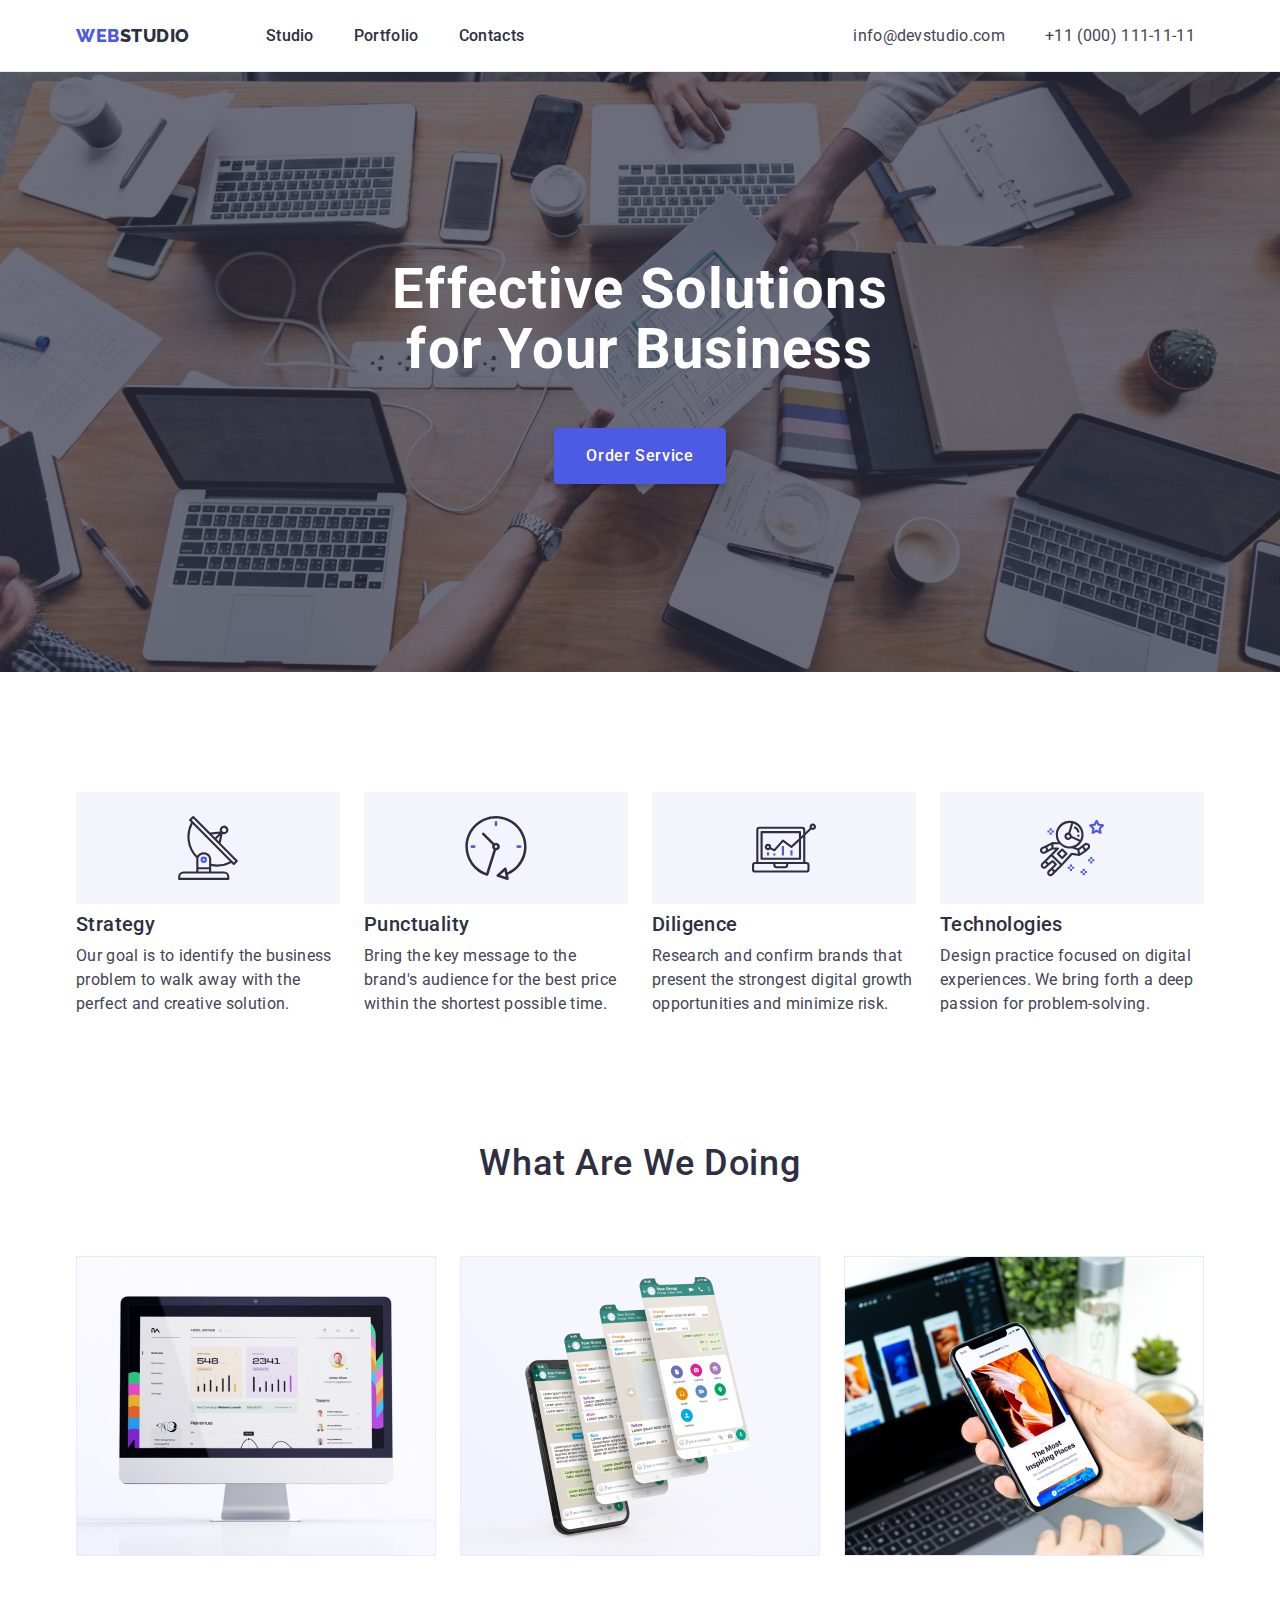
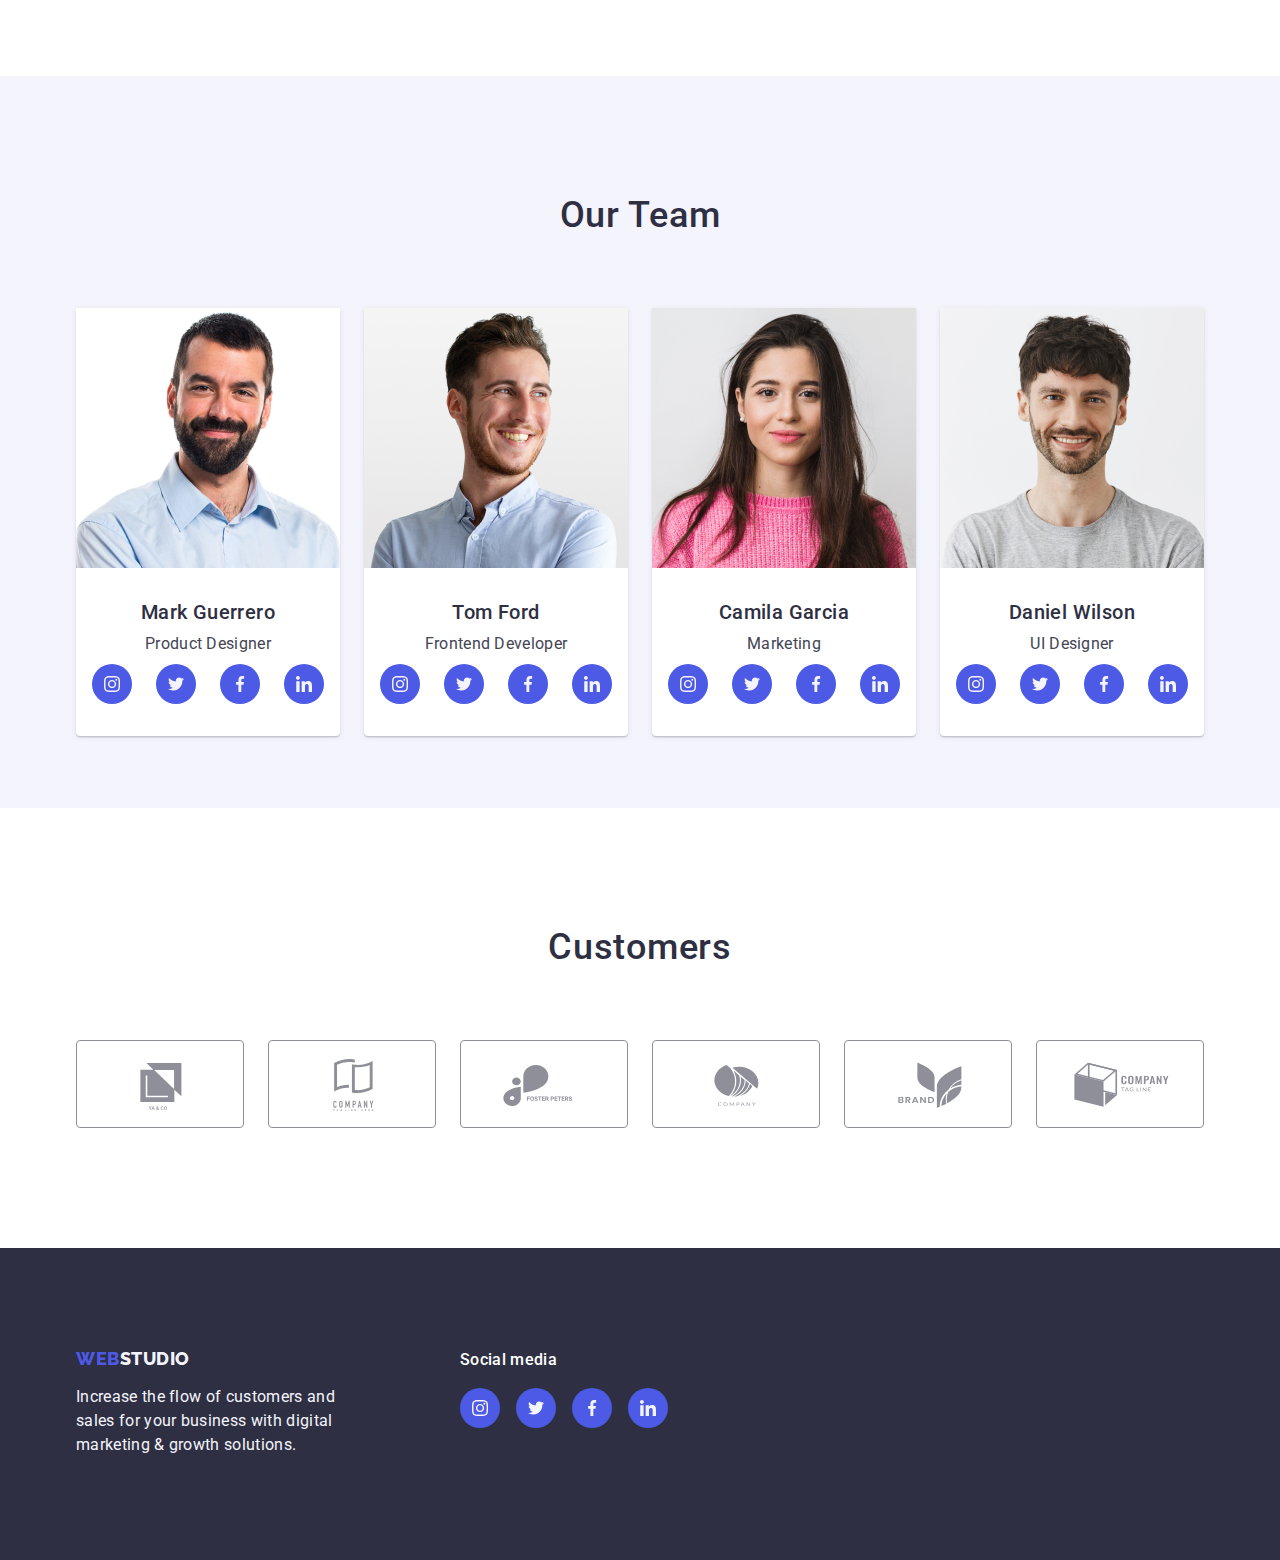
==== index.html @ cca2d662 "Added modal window" ====
<!DOCTYPE html>
<html lang="en">
  <head>
    <meta charset="UTF-8" />
    <meta name="viewport" content="width=device-width, initial-scale=1.0" />
    <title>WebStudio Designe</title>
    <link
      rel="stylesheet"
      href="https://cdnjs.cloudflare.com/ajax/libs/modern-normalize/1.0.0/modern-normalize.min.css"
    />
    <link rel="stylesheet" href="./css/styles.css" />
    <link rel="preconnect" href="https://fonts.googleapis.com" />
    <link rel="preconnect" href="https://fonts.gstatic.com" crossorigin />
    <link
      href="https://fonts.googleapis.com/css2?family=Montserrat:wght@400;700&family=Raleway:wght@800&family=Roboto:wght@400;500;700;900&display=swap"
      rel="stylesheet"
    />
  </head>
  <body>
    <header class="header">
      <div class="container display">
        <nav class="navi">
          <a class="logo link" href="./index.html"
            >Web<span class="logo_studio">Studio</span></a
          >
          <ul class="list navigation">
            <li><a class="nav_link link" href="./index.html">Studio</a></li>
            <li>
              <a class="nav_link link" href="./portfolio.html">Portfolio</a>
            </li>
            <li><a class="nav_link link" href="">Contacts</a></li>
          </ul>
        </nav>
        <address class="address">
          <ul class="list addres">
            <li class="contacts-link">
              <a class="link contact" href="mailto:info@devstudio.com"
                >info@devstudio.com</a
              >
            </li>
            <li class="contacts-link">
              <a class="link contact" href="tel:+110001111111"
                >+11 (000) 111-11-11</a
              >
            </li>
          </ul>
        </address>
      </div>
    </header>

    <main>
      <section class="first_section">
        <div class="container first_container">
          <h1 class="effective">Effective Solutions for Your Business</h1>
          <button class="order_button" type="button" data-modal-open>
            Order Service
          </button>
        </div>
      </section>

      <section class="section-second">
        <div class="container">
          <h2 class="visually-hidden">blank</h2>
          <ul class="list-primery">
            <li class="list-first">
              <div class="rectangle">
                <svg width="64" height="64">
                  <use href="./images/icons.svg#icon-antenna"></use>
                </svg>
              </div>
              <h3 class="head_tertiary feature-name">Strategy</h3>
              <p class="head_description">
                Our goal is to identify the business problem to walk away with
                the perfect and creative solution.
              </p>
            </li>
            <li class="list-first">
              <div class="rectangle">
                <svg width="64" height="64">
                  <use href="./images/icons.svg#icon-clock"></use>
                </svg>
              </div>
              <h3 class="head_tertiary feature-name">Punctuality</h3>
              <p class="head_description">
                Bring the key message to the brand's audience for the best price
                within the shortest possible time.
              </p>
            </li>
            <li class="list-first">
              <div class="rectangle">
                <svg width="64" height="64">
                  <use href="./images/icons.svg#icon-diagram"></use>
                </svg>
              </div>
              <h3 class="head_tertiary feature-name">Diligence</h3>
              <p class="head_description">
                Research and confirm brands that present the strongest digital
                growth opportunities and minimize risk.
              </p>
            </li>
            <li class="list-first">
              <div class="rectangle">
                <svg width="64" height="64">
                  <use href="./images/icons.svg#icon-astronaut"></use>
                </svg>
              </div>
              <h3 class="head_tertiary feature-name">Technologies</h3>
              <p class="head_description">
                Design practice focused on digital experiences. We bring forth a
                deep passion for problem-solving.
              </p>
            </li>
          </ul>
        </div>
      </section>
      <section class="section">
        <div class="container">
          <h2 class="header_secondary">What are we doing</h2>
          <ul class="list list-primery">
            <li class="feature">
              <img src="./images/img1.jpg" alt="computer" width="360" />
            </li>
            <li class="feature">
              <img src="./images/img2.jpg" alt="phone app layers" width="360" />
            </li>
            <li class="feature">
              <img
                src="./images/img3.jpg"
                alt="man holding phone while using laptop"
                width="360"
              />
            </li>
          </ul>
        </div>
      </section>
      <section class="workers_section section">
        <div class="container">
          <h2 class="header_secondary">Our Team</h2>
          <ul class="list workers_list list-primery">
            <li class="worker_card">
              <img
                src="./images/imgteam1.jpg"
                alt="Middle aged man with short hairs and elegant beard in blue shirt"
                width="264"
              />
              <div class="worker-name-title">
                <h3 class="worker-name">Mark Guerrero</h3>
                <p class="head_description center">Product Designer</p>
                <ul class="list social-network-links">
                  <li class="social-network-item">
                    <a class="link social-network-link" href="">
                      <svg class="social-network-svg" width="16" height="16">
                        <use href="./images/icons.svg#icon-instagram"></use>
                      </svg>
                    </a>
                  </li>
                  <li class="social-network-item">
                    <a class="link social-network-link" href="">
                      <svg class="social-network-svg" width="16" height="16">
                        <use href="./images/icons.svg#icon-twitter"></use>
                      </svg>
                    </a>
                  </li>
                  <li class="social-network-item">
                    <a class="link social-network-link" href="">
                      <svg class="social-network-svg" width="16" height="16">
                        <use href="./images/icons.svg#icon-facebook"></use>
                      </svg>
                    </a>
                  </li>
                  <li class="social-network-item">
                    <a class="link social-network-link" href="">
                      <svg class="social-network-svg" width="16" height="16">
                        <use href="./images/icons.svg#icon-linkedin"></use>
                      </svg>
                    </a>
                  </li>
                </ul>
              </div>
            </li>
            <li class="worker_card">
              <img
                src="./images/imgteam2.jpg"
                alt="a young man with gel-styled hair smiling very broadly"
                width="264"
              />
              <div class="worker-name-title">
                <h3 class="worker-name">Tom Ford</h3>
                <p class="head_description center">Frontend Developer</p>
                <ul class="list social-network-links">
                  <li class="social-network-item">
                    <a class="link social-network-link" href="">
                      <svg class="social-network-svg" width="16" height="16">
                        <use href="./images/icons.svg#icon-instagram"></use>
                      </svg>
                    </a>
                  </li>
                  <li class="social-network-item">
                    <a class="link social-network-link" href="">
                      <svg class="social-network-svg" width="16" height="16">
                        <use href="./images/icons.svg#icon-twitter"></use>
                      </svg>
                    </a>
                  </li>
                  <li class="social-network-item">
                    <a class="link social-network-link" href="">
                      <svg class="social-network-svg" width="16" height="16">
                        <use href="./images/icons.svg#icon-facebook"></use>
                      </svg>
                    </a>
                  </li>
                  <li class="social-network-item">
                    <a class="link social-network-link" href="">
                      <svg class="social-network-svg" width="16" height="16">
                        <use href="./images/icons.svg#icon-linkedin"></use>
                      </svg>
                    </a>
                  </li>
                </ul>
              </div>
            </li>
            <li class="worker_card">
              <img
                src="./images/imgteam3.jpg"
                alt="young woman in a pink sweater with long brown hair and natural charm"
                width="264"
              />
              <div class="worker-name-title">
                <h3 class="worker-name">Camila Garcia</h3>
                <p class="head_description center">Marketing</p>
                <ul class="list social-network-links">
                  <li class="social-network-item">
                    <a class="link social-network-link" href="">
                      <svg class="social-network-svg" width="16" height="16">
                        <use href="./images/icons.svg#icon-instagram"></use>
                      </svg>
                    </a>
                  </li>
                  <li class="social-network-item">
                    <a class="link social-network-link" href="">
                      <svg class="social-network-svg" width="16" height="16">
                        <use href="./images/icons.svg#icon-twitter"></use>
                      </svg>
                    </a>
                  </li>
                  <li class="social-network-item">
                    <a class="link social-network-link" href="">
                      <svg class="social-network-svg" width="16" height="16">
                        <use href="./images/icons.svg#icon-facebook"></use>
                      </svg>
                    </a>
                  </li>
                  <li class="social-network-item">
                    <a class="link social-network-link" href="">
                      <svg class="social-network-svg" width="16" height="16">
                        <use href="./images/icons.svg#icon-linkedin"></use>
                      </svg>
                    </a>
                  </li>
                </ul>
              </div>
            </li>
            <li class="worker_card">
              <img
                src="./images/imgteam4.jpg"
                alt="nerdy looking young man, not trustworthy and a suspicious one at that"
                width="264"
              />
              <div class="worker-name-title">
                <h3 class="worker-name">Daniel Wilson</h3>
                <p class="head_description center">UI Designer</p>
                <ul class="list social-network-links">
                  <li class="social-network-item">
                    <a class="link social-network-link" href="">
                      <svg class="social-network-svg" width="16" height="16">
                        <use href="./images/icons.svg#icon-instagram"></use>
                      </svg>
                    </a>
                  </li>
                  <li class="social-network-item">
                    <a class="link social-network-link" href="">
                      <svg class="social-network-svg" width="16" height="16">
                        <use href="./images/icons.svg#icon-twitter"></use>
                      </svg>
                    </a>
                  </li>
                  <li class="social-network-item">
                    <a class="link social-network-link" href="">
                      <svg class="social-network-svg" width="16" height="16">
                        <use href="./images/icons.svg#icon-facebook"></use>
                      </svg>
                    </a>
                  </li>
                  <li class="social-network-item">
                    <a class="link social-network-link" href="">
                      <svg class="social-network-svg" width="16" height="16">
                        <use href="./images/icons.svg#icon-linkedin"></use>
                      </svg>
                    </a>
                  </li>
                </ul>
              </div>
            </li>
          </ul>
        </div>
      </section>
      <section class="section-customers">
        <div class="container customers-container">
          <h2 class="header_secondary">Customers</h2>
          <ul class="list customers-list">
            <li class="customers-item">
              <a class="link customers-link" href="">
                <svg width="104" height="56" class="customer-logo">
                  <use href="./images/icons.svg#icon-Logo-1"></use>
                </svg>
              </a>
            </li>
            <li class="customers-item">
              <a class="link customers-link" href="">
                <svg width="104" height="56" class="customer-logo">
                  <use href="./images/icons.svg#icon-Logo-2"></use>
                </svg>
              </a>
            </li>
            <li class="customers-item">
              <a class="link customers-link" href="">
                <svg width="104" height="56" class="customer-logo">
                  <use href="./images/icons.svg#icon-Logo-3"></use>
                </svg>
              </a>
            </li>
            <li class="customers-item">
              <a class="link customers-link" href="">
                <svg width="104" height="56" class="customer-logo">
                  <use href="./images/icons.svg#icon-Logo-4"></use>
                </svg>
              </a>
            </li>
            <li class="customers-item">
              <a class="link customers-link" href="">
                <svg width="104" height="56" class="customer-logo">
                  <use href="./images/icons.svg#icon-Logo-5"></use>
                </svg>
              </a>
            </li>
            <li class="customers-item">
              <a class="link customers-link" href="">
                <svg width="104" height="56" class="customer-logo">
                  <use href="./images/icons.svg#icon-Logo-6"></use>
                </svg>
              </a>
            </li>
          </ul>
        </div>
      </section>
    </main>

    <footer class="footer">
      <div class="container footer-container">
        <div class="footer-fist-container">
          <a class="logo link footer-logo" href="./index.html"
            >Web<span class="logo_studio_footer">Studio</span></a
          >
          <p class="footer_paragraf">
            Increase the flow of customers and sales for your business with
            digital marketing & growth solutions.
          </p>
        </div>

        <div class="social-network-footer">
          <p class="footer_paragraf footer-header">Social media</p>
          <ul class="list social-network-links footer-links">
            <li class="social-network-item">
              <a class="link footer-link-hover" href="">
                <svg class="social-network-svg" width="24" height="24">
                  <use href="./images/icons.svg#icon-instagram"></use>
                </svg>
              </a>
            </li>
            <li class="social-network-item">
              <a class="link footer-link-hover" href="">
                <svg class="social-network-svg" width="24" height="24">
                  <use href="./images/icons.svg#icon-twitter"></use>
                </svg>
              </a>
            </li>
            <li class="social-network-item">
              <a class="link footer-link-hover" href="">
                <svg class="social-network-svg" width="24" height="24">
                  <use href="./images/icons.svg#icon-facebook"></use>
                </svg>
              </a>
            </li>
            <li class="social-network-item">
              <a class="link footer-link-hover" href="">
                <svg class="social-network-svg" width="24" height="24">
                  <use href="./images/icons.svg#icon-linkedin"></use>
                </svg>
              </a>
            </li>
          </ul>
        </div>
      </div>
    </footer>
    <div class="modal is-hidden" data-modal>
      <div class="modal-window">
        <button class="modal-close-button" type="button" data-modal-close>
          <svg class="modal-svg" width="8" height="8">
            <use href="./images/icons.svg#icon-close"></use>
          </svg>
        </button>
      </div>
    </div>
    <script src="./js/modal.js"></script>
  </body>
</html>
---- css/styles.css ----
:root {
  --Primary_Brand-color: #4d5ae5;
  --Pressed_state-color: #404bbf;
  --Dark-color: #2e2f42;
  --Success-color: #31d0aa;
  --Text-color: #434455;
  --Subtle_Text-color: #8e8f99;
  --Accent-color: #e7e9fc;
  --Light-color: #f4f4fd;
  --Modal_overlay-color: #2e2f42b7;
  --Hero_background-color: #2e2f4266;
  --White_background-color: #ffffff;
  --Modal_background-color: #fcfcfc;
}
* {
  box-sizing: border-box;
  margin: 0;
  padding: 0;
}
.container {
  width: 1158px;
  padding-inline: 15px;
  margin-inline: auto;
}
.first_container {
  display: flex;
  flex-direction: column;
  align-items: center;
  gap: 48px;
}
.display {
  display: flex;
}

header {
  border-bottom: 1px solid var(--CORNFLOWER, #e7e9fc);
  height: 72px;
  display: flex;
  align-items: center;
  justify-content: space-between;
  box-shadow: 0px 1px 6px rgba(46, 47, 66, 0.08),
    0px 1px 1px rgba(46, 47, 66, 0.16), 0px 2px 1px rgba(46, 47, 66, 0.08);
}
body {
  font-family: "Roboto", sans-serif;
  color: var(--Text-color);
  background-color: var(--White_background-color);
}
.logo {
  font-family: "Raleway", sans-serif;
  font-weight: 800;
  font-size: 18px;
  line-height: 117%;
  letter-spacing: 0.03em;
  text-transform: uppercase;
  color: var(--Primary_Brand-color);
  margin-right: 76px;
}
.link {
  text-decoration: none;
}
.logo_studio {
  color: var(--Dark-color);
}
.list {
  list-style: none;
  display: flex;
}
.list-primery {
  gap: 24px;
  list-style: none;
  display: flex;
  text-align: left;
}
.list + .adres {
  display: flex;
  flex-direction: flex-end;
}
.item-list {
  display: flex;
  width: calc((100% - 72px) / 4);
}
.navi {
  display: flex;
  align-items: center;
}
.address {
  display: flex;
  flex-direction: flex-end;
}
.nav_link {
  font-weight: 500;
  font-size: 16px;
  line-height: 150%;
  letter-spacing: 0.02em;
  color: var(--Dark-color);
  padding: 24px 0 24px;
}
.navigation {
  list-style: none;
  display: flex;
  gap: 40px;
  margin-right: 329px;
}

.contact {
  font-weight: 400;
  font-size: 16px;
  line-height: 150%;
  letter-spacing: 0.02em;
  color: var(--Text-color);
}
.contact:hover {
  color: var(--Pressed_state-color);
}
.contact:focus {
  color: var(--Pressed_state-color);
}
.nav_link:hover {
  color: var(--Pressed_state-color);
}
.nav_link:focus {
  color: var(--Pressed_state-color);
}
.addres {
  list-style: none;
  display: flex;
  gap: 40px;
  justify-content: flex-end;
}
.address {
  font-style: normal;
}
.first_section {
  display: flex;
  align-items: center;
  background-image: linear-gradient(
      rgba(46, 47, 66, 0.7),
      rgba(46, 47, 66, 0.7)
    ),
    url(../images/people-office1.jpg);
  background-size: cover;
  max-width: 1440px;
  background-repeat: no-repeat;
  background-position: center;
  height: 600px;
  padding: 188px 0;
  margin: auto;
}
.rectangle {
  display: flex;
  align-items: center;
  justify-content: center;
  width: 264px;
  height: 112px;
  flex-shrink: 0;
  border-radius: 4px;
  background: var(--CLOUD, #f4f4fd);
  margin-bottom: 8px;
}
.feature-icon {
  display: flex;
  align-items: center;
  justify-content: center;
}
.section-second {
  padding: 120px 0 0;
}
.effective {
  max-width: 496px;
  font-size: 56px;
  line-height: 107%;
  letter-spacing: 0.02em;
  color: var(--White_background-color);
  text-align: center;
}
.order_button {
  display: block;
  background-color: var(--Primary_Brand-color);
  font-family: "Roboto", sans-serif;
  font-weight: 500;
  font-size: 16px;
  line-height: 150%;
  letter-spacing: 0.04em;
  color: var(--White_background-color);
  padding: 16px 32px;
  gap: 10px;
  border-radius: 4px;
  box-shadow: 0px 4px 4px 0px rgba(0, 0, 0, 0.15);
  min-width: 169px;
  height: 56;
  border: none;
  cursor: pointer;
}
.order_button:hover,
.order_button:focus {
  background-color: var(--Pressed_state-color);
}
.head_tertiary {
  font-weight: 500;
  font-size: 20px;
  line-height: 120%;
  letter-spacing: 0.02em;
  color: var(--Dark-color);
  margin-bottom: 72px;
}
.head_description {
  line-height: 150%;
  letter-spacing: 0.02em;
  font-size: 16px;
  margin-bottom: 8px;
}
.header_secondary {
  font-size: 36px;
  line-height: 111%;
  text-align: center;
  letter-spacing: 0.02em;
  text-transform: capitalize;
  color: var(--Dark-color);
  margin-bottom: 72px;
}
.center {
  text-align: center;
}
.workers_section {
  background-color: #f4f4fd;
  height: 732px;
}
.workers_list > {
  background-color: var(--White_background-color);
}
.footer {
  background-color: var(--Dark-color);
  height: 312px;
  display: flex;
  padding: 100px 0;
}
.logo_studio_footer {
  color: var(--Light-color);
}
.footer_paragraf {
  color: var(--Light-color);
  line-height: 150%;
  letter-spacing: 0.02em;
  width: 264px;
}
.worker_card {
  background-color: var(--White_background-color);
  width: calc((100% - 72px) / 4);
  border-radius: 0px 0px 4px 4px;
  box-shadow: 0px 1px 6px rgba(46, 47, 66, 0.08),
    0px 1px 1px rgba(46, 47, 66, 0.16), 0px 2px 1px rgba(46, 47, 66, 0.08);
}
.hidden-header {
  visibility: hidden;
}
.filtr-button {
  justify-content: center;
  gap: 24px;
  margin-bottom: 72px;
}
.filtration {
  width: auto;
  background-color: var(--Light-color);
  font-family: "Roboto", sans-serif;
  font-weight: 500;
  font-size: 16px;
  line-height: 150%;
  letter-spacing: 0.04em;
  color: var(--Primary_Brand-color);
  padding: 12px 24px;
  border: 1px solid var(--Accent-color);
  border-radius: 4px;
}
.filtration:hover,
.filtration:focus {
  color: var(--White_background-color);
  background-color: var(--Pressed_state-color);
  cursor: pointer;
  border: 1px solid transparent;
  box-shadow: 0px 3px 1px rgba(0, 0, 0, 0.1), 0px 2px 1px rgba(0, 0, 0, 0.08),
    0px 2px 2px rgba(0, 0, 0, 0.12);
}
.product_name {
  font-weight: 500;
  font-size: 20px;
  line-height: 120%;
  letter-spacing: 0.02em;
  color: var(--Dark-color);
  margin-bottom: 8px;
}
.product_type {
  font-size: 16px;
  line-height: 150%;
  letter-spacing: 0.02em;
  color: var(--Text-color);
}
h2 {
  font-weight: 500;
  font-size: 20px;
  line-height: 120%;
  letter-spacing: 0.02em;
  color: var(--Dark-color);
}
.blank {
  visibility: hidden;
}
section {
  padding: 120px 0 120px;
  display: flex;
}
.feature {
  flex-basis: calc((100% - 48px) / 3);
}
img {
  display: block;
}
.worker-name-title {
  padding: 32px 0px;
}
.worker-name {
  font-weight: 500;
  font-size: 20px;
  line-height: 120%;
  letter-spacing: 0.02em;
  color: var(--Dark-color);
  text-align: center;
  margin-bottom: 8px;
}
.footer-logo {
  display: inline-block;
  margin-bottom: 16px;
}
.filtration-section {
  flex-direction: column;
  padding-top: 96px;
  padding-bottom: 120px;
}
.product-list {
  flex-wrap: wrap;
  column-gap: 24px;
  row-gap: 48px;
}
.product-item {
  width: calc((100% - 48px) / 3);
}
.product-description {
  padding: 32px 16px;
  border: 1px solid var(--Accent-color);
  border-top: none;
}
.visually-hidden {
  position: absolute;
  width: 1px;
  height: 1px;
  margin: -1px;
  border: 0;
  padding: 0;
  white-space: nowrap;
  clip-path: inset(100%);
  clip: rect(0 0 0 0);
  overflow: hidden;
}
.feature-name {
  margin-bottom: 8px;
}
.social-network-links {
  display: flex;
  justify-content: center;
  gap: 24px;
  margin-top: 8px;
}
.social-network-link {
  width: 100%;
  height: 100%;
  background-color: var(--Primary_Brand-color);
  border-radius: 50%;
  display: flex;
  align-items: center;
  justify-content: center;
}
.social-network-link:hover,
.social-network-link:focus {
  background-color: var(--Pressed_state-color);
}
.social-network-item {
  width: 40px;
  height: 40px;
}
.social-network-svg {
  width: 16px;
  height: 16px;
  fill: #f4f4fd;
}
.section-customers {
  padding-top: 120px;
  margin: 0 auto;
}
.customers-container {
  font-size: 36px;
  line-height: 1.11;
  color: var(--Dark-color);
}
.customers-list {
  display: flex;
  gap: 24px;
  width: 100%;
}
.customers-item {
  width: calc((100% - 120px) / 6);
  height: 88px;
}
.customer-logo {
  fill: currentColor;
}
.customers-link {
  width: 100%;
  height: 100%;
  border: 1px solid var(--Subtle_Text-color);
  border-radius: 4px;
  display: flex;
  align-items: center;
  justify-content: center;
  color: var(--Subtle_Text-color);
}
.customers-link:hover,
.customers-link:focus {
  border-color: var(--Pressed_state-color);
  color: var(--Pressed_state-color);
}
.footer-header {
  font-weight: 500;
  color: var(--White_background-color);
  margin-bottom: 16px;
}
.social-network-svg-footer {
  width: 16px;
  height: 16px;
  fill: #f4f4fd;
}
.footer-link-hover {
  width: 100%;
  height: 100%;
  background-color: var(--Primary_Brand-color);
  border-radius: 50%;
  display: flex;
  align-items: center;
  justify-content: center;
}
.footer-link-hover:hover,
.footer-link-hover:focus {
  background-color: var(--Success-color);
}
.footer-links {
  display: flex;
  margin-top: 16px;
  gap: 16px;
  justify-content: flex-start;
}
.footer-container {
  display: flex;
  align-items: baseline;
}
.footer-fist-container {
  flex-direction: column;
  align-items: flex-start;
  margin-right: 120px;
}
.product-link {
  display: block;
}
.product-link:hover,
.product-link:focus {
  box-shadow: 0px 1px 6px rgba(46, 47, 66, 0.08),
    0px 1px 1px rgba(46, 47, 66, 0.16), 0px 2px 1px rgba(46, 47, 66, 0.08);
}
.is-hidden {
  opacity: 0;
  visibility: hidden;
  pointer-events: none;
}
.modal {
  position: fixed;
  top: 0;
  left: 0;
  width: 100%;
  height: 100%;
  background-color: rgba(46, 47, 66, 0.4);
  transition: opacity 250ms cubic-bezier(0.4, 0, 0.2, 1),
    visibility 250ms cubic-bezier(0.4, 0, 0.2, 1);
}
.modal-window {
  position: absolute;
  top: 50%;
  left: 50%;
  transform: translate(-50%, -50%) scale(1);
  width: 408px;
  min-height: 584px;
  background: #fcfcfc;
  box-shadow: 0px 1px 1px rgba(0, 0, 0, 0.14), 0px 1px 3px rgba(0, 0, 0, 0.12),
    0px 2px 1px rgba(0, 0, 0, 0.2);
  border-radius: 4px;
  transition: transform 250ms cubic-bezier(0.4, 0, 0.2, 1);
}
.modal-close-button {
  position: absolute;
  top: 24px;
  right: 24px;
  width: 24px;
  height: 24px;
  border-radius: 50%;
  display: flex;
  align-items: center;
  justify-content: center;
  background-color: var(--Accent-color);
  border: 1px solid rgba(0, 0, 0, 0.1);
  padding: 0;
  cursor: pointer;
  transition: background-color 250ms cubic-bezier(0.4, 0, 0.2, 1),
    border 250ms cubic-bezier(0.4, 0, 0.2, 1);
}

.modal-close-button:focus,
.modal-close-button:hover {
  background-color: var(--Pressed_state-color);
  border: none;
  background-color: var(--Pressed_state-color);
  border: none;
}
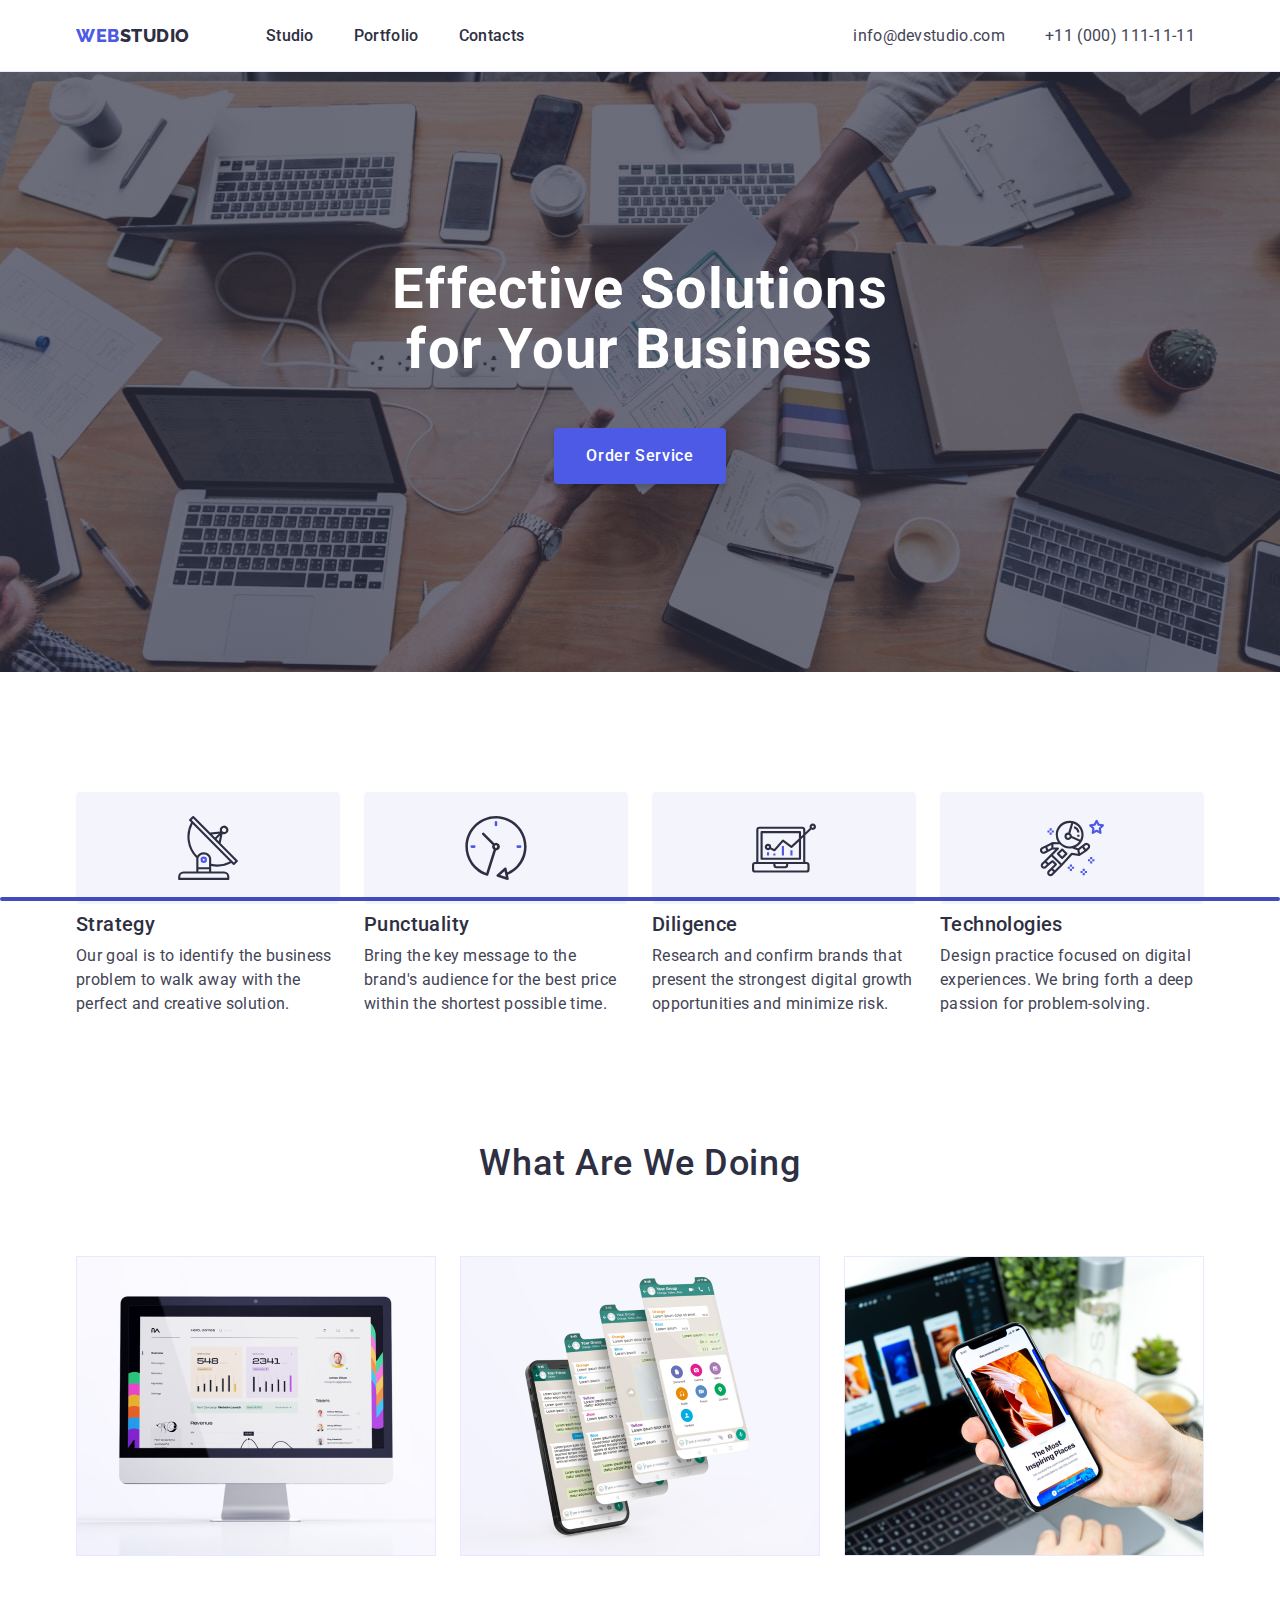
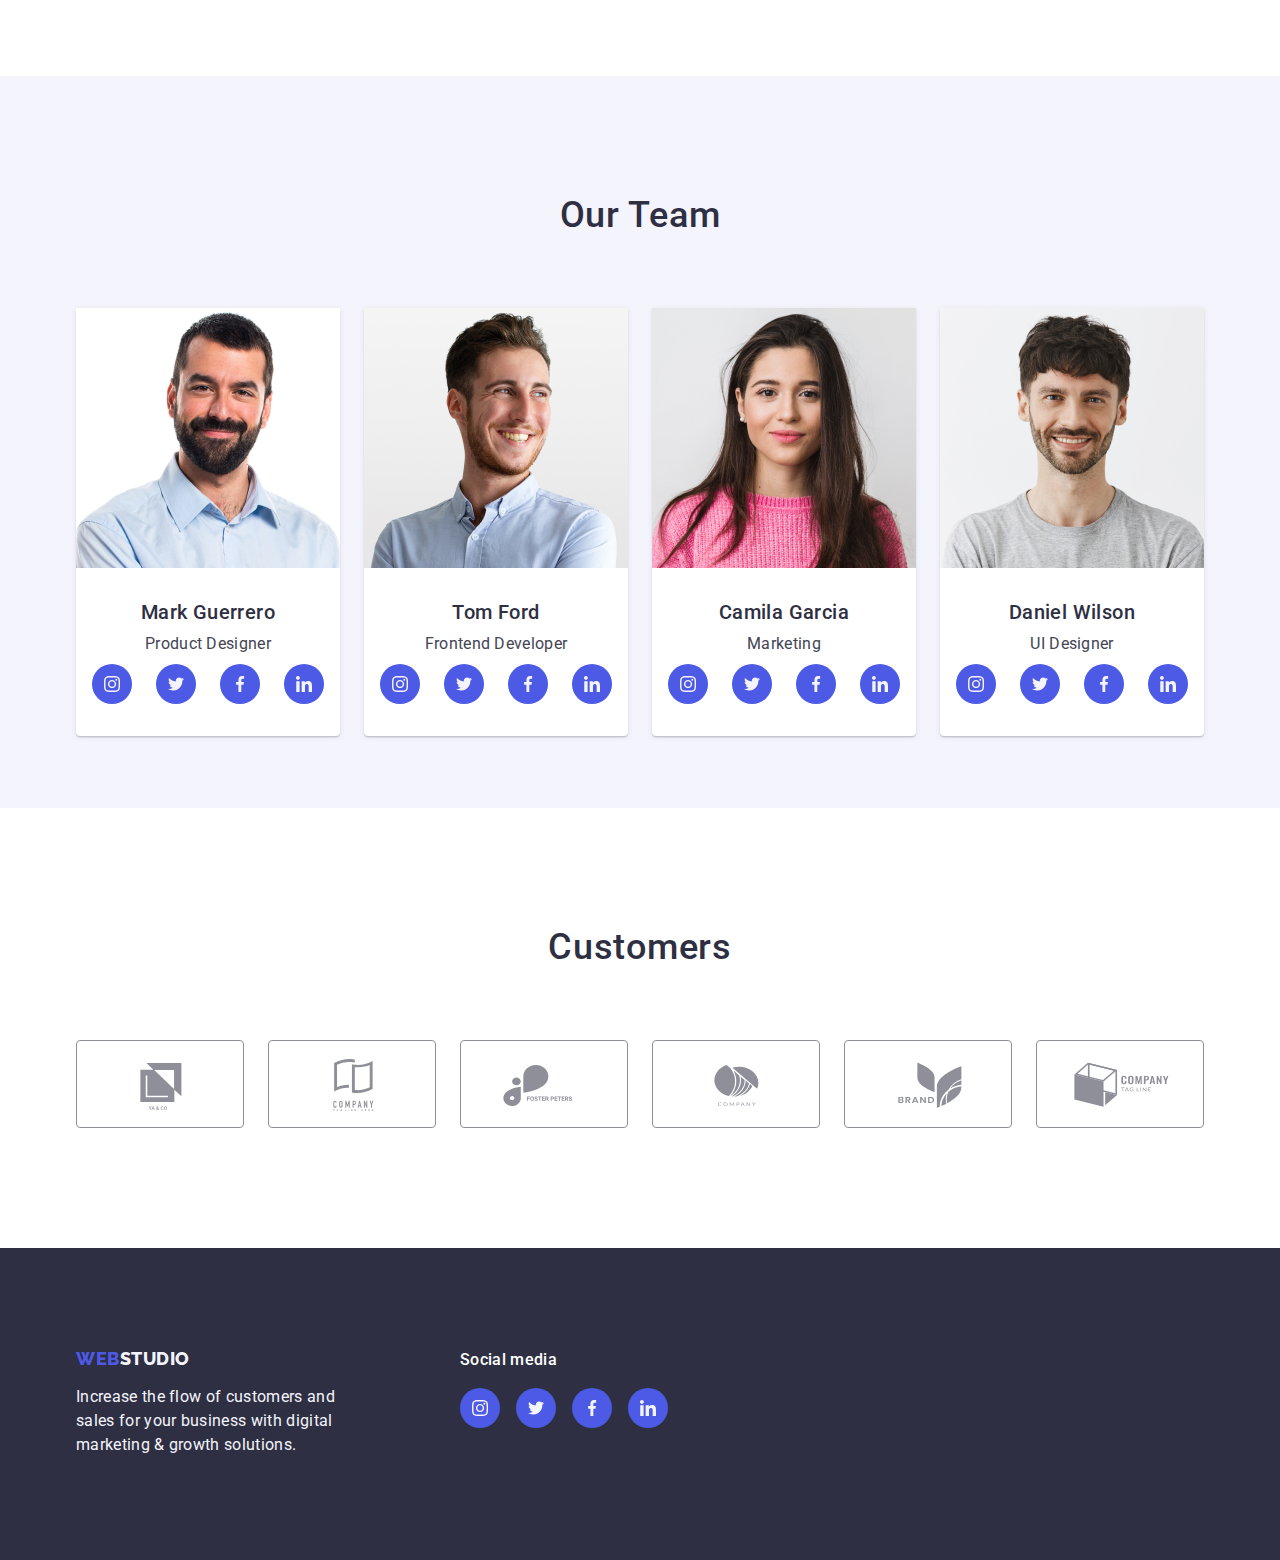
==== commit 261fda78: "ad" ====
--- a/index.html
+++ b/index.html
@@ -24,7 +24,11 @@
             >Web<span class="logo_studio">Studio</span></a
           >
           <ul class="list navigation">
-            <li><a class="nav_link link" href="./index.html">Studio</a></li>
+            <li>
+              <a class="nav_link link page-indication" href="./index.html"
+                >Studio</a
+              >
+            </li>
             <li>
               <a class="nav_link link" href="./portfolio.html">Portfolio</a>
             </li>
@@ -405,8 +409,8 @@
     <div class="modal is-hidden" data-modal>
       <div class="modal-window">
         <button class="modal-close-button" type="button" data-modal-close>
-          <svg class="modal-svg" width="8" height="8">
-            <use href="./images/icons.svg#icon-close"></use>
+          <svg class="modal-cross-icon" width="8" height="8">
+            <use href="./images/icons.svg#icon-icon-close"></use>
           </svg>
         </button>
       </div>
--- a/css/styles.css
+++ b/css/styles.css
@@ -519,6 +519,9 @@
   transition: background-color 250ms cubic-bezier(0.4, 0, 0.2, 1),
     border 250ms cubic-bezier(0.4, 0, 0.2, 1);
 }
+.modal-cross-icon {
+  transition: fill 250ms cubic-bezier(0.4, 0, 0.2, 1);
+}
 
 .modal-close-button:focus,
 .modal-close-button:hover {
@@ -527,3 +530,31 @@
   background-color: var(--Pressed_state-color);
   border: none;
 }
+.page-indication:hover {
+  position: relative;
+  color: #404bbf;
+}
+
+.page-indication::after {
+  content: "";
+  position: absolute;
+  left: 0;
+  bottom: -1px;
+  height: 4px;
+  background-color: #404bbf;
+  border-radius: 2px;
+  width: 100%;
+}
+
+.transition {
+  transition: color 250ms cubic-bezier(0.4, 0, 0.2, 1);
+}
+
+.button-transition {
+  transition: background-color 250ms cubic-bezier(0.4, 0, 0.2, 1);
+}
+
+.border-transition {
+  transition: border-color 250ms cubic-bezier(0.4, 0, 0.2, 1),
+    color 250ms cubic-bezier(0.4, 0, 0.2, 1);
+}
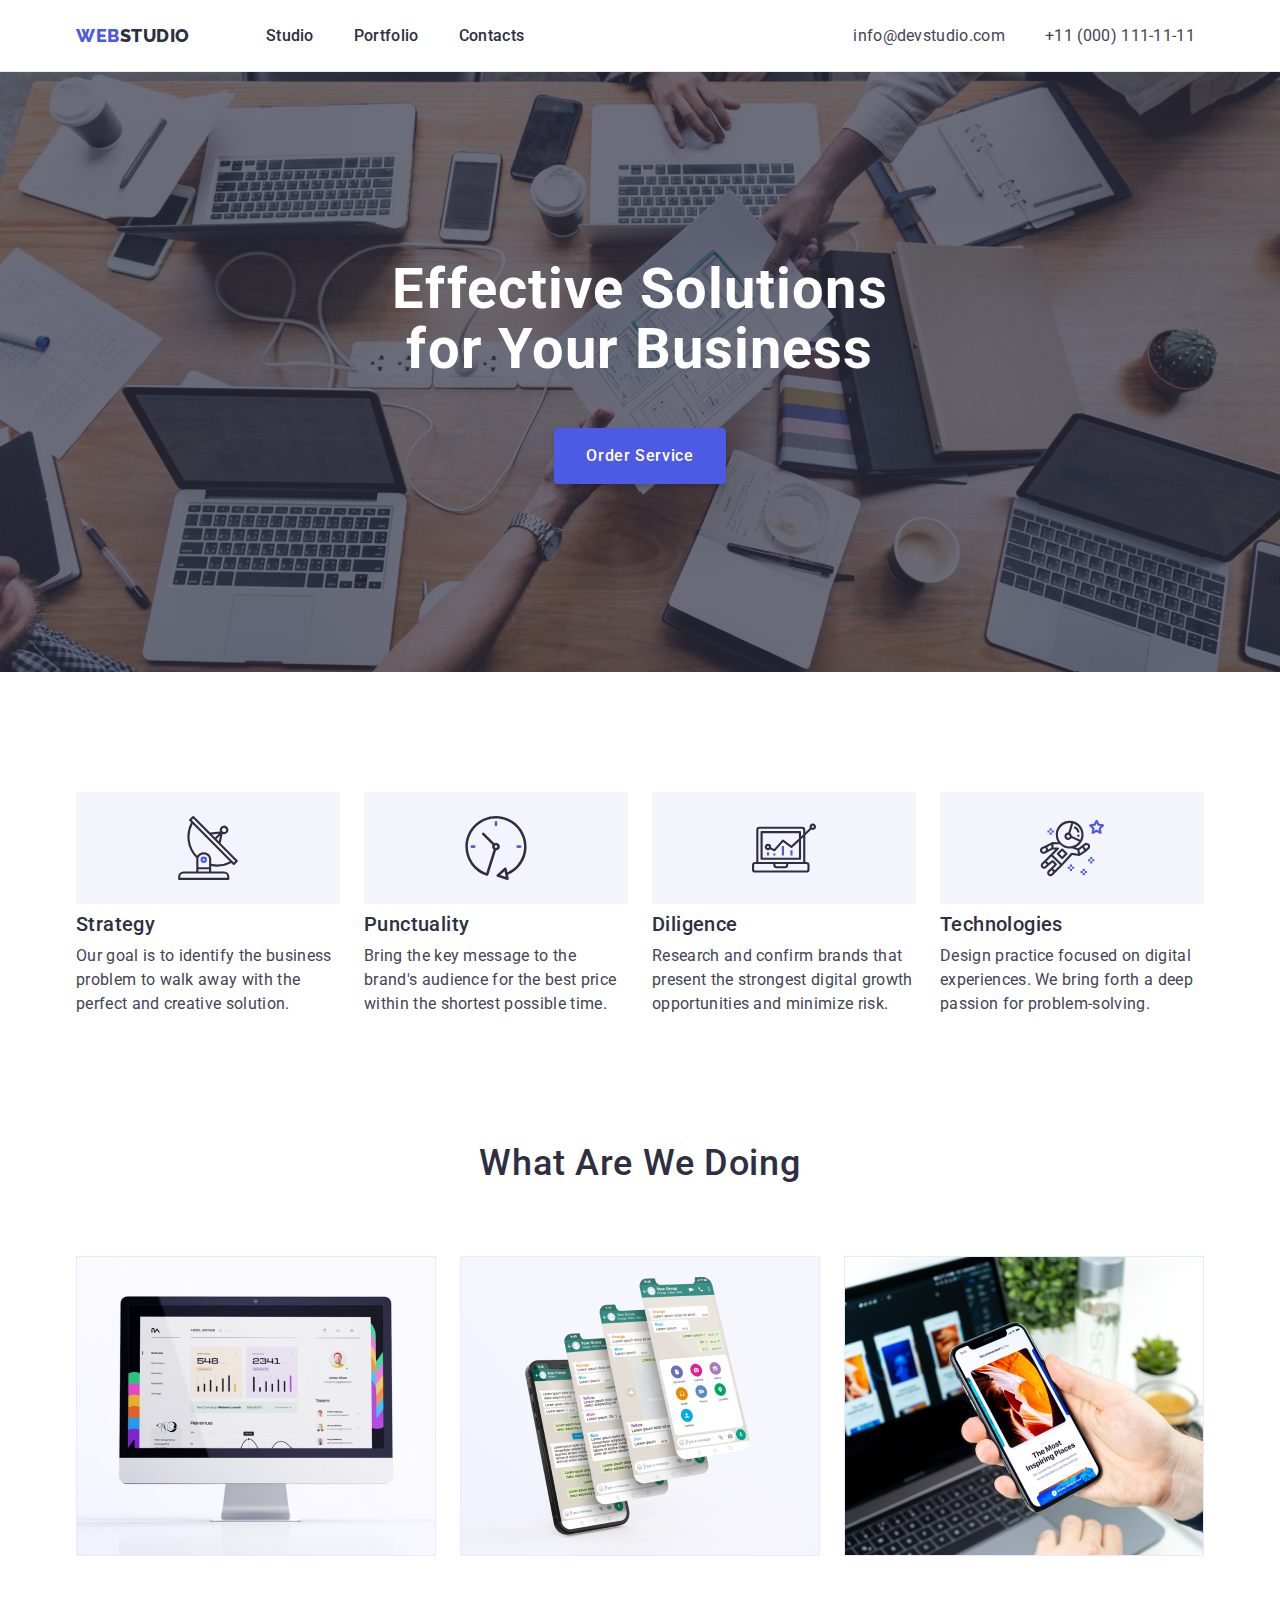
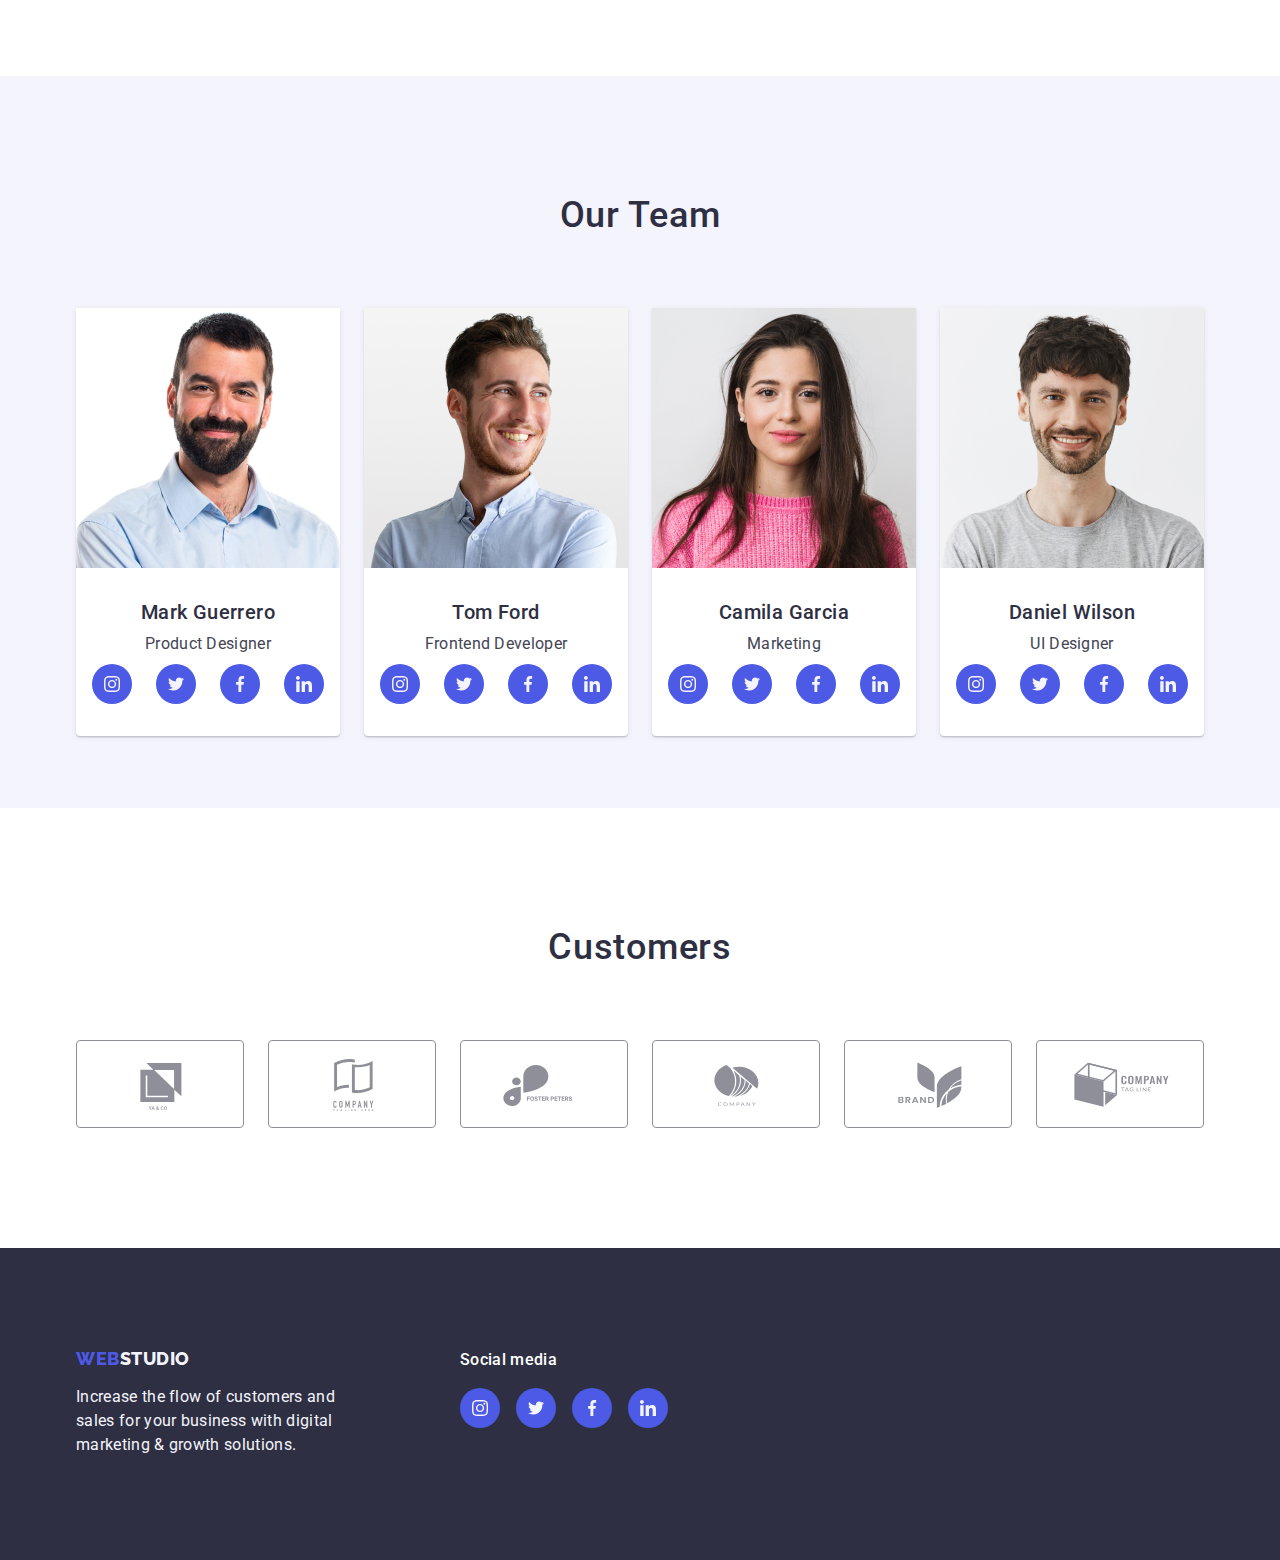
==== commit 57288887: "daaw" ====
--- a/index.html
+++ b/index.html
@@ -30,20 +30,26 @@
               >
             </li>
             <li>
-              <a class="nav_link link" href="./portfolio.html">Portfolio</a>
-            </li>
-            <li><a class="nav_link link" href="">Contacts</a></li>
+              <a class="nav_link link page-indication" href="./portfolio.html"
+                >Portfolio</a
+              >
+            </li>
+            <li>
+              <a class="nav_link link page-indication" href="">Contacts</a>
+            </li>
           </ul>
         </nav>
         <address class="address">
           <ul class="list addres">
             <li class="contacts-link">
-              <a class="link contact" href="mailto:info@devstudio.com"
+              <a
+                class="link contact transition"
+                href="mailto:info@devstudio.com"
                 >info@devstudio.com</a
               >
             </li>
             <li class="contacts-link">
-              <a class="link contact" href="tel:+110001111111"
+              <a class="link contact transition" href="tel:+110001111111"
                 >+11 (000) 111-11-11</a
               >
             </li>
@@ -56,7 +62,11 @@
       <section class="first_section">
         <div class="container first_container">
           <h1 class="effective">Effective Solutions for Your Business</h1>
-          <button class="order_button" type="button" data-modal-open>
+          <button
+            class="order_button button-transition"
+            type="button"
+            data-modal-open
+          >
             Order Service
           </button>
         </div>
@@ -152,28 +162,40 @@
                 <p class="head_description center">Product Designer</p>
                 <ul class="list social-network-links">
                   <li class="social-network-item">
-                    <a class="link social-network-link" href="">
+                    <a
+                      class="link social-network-link button-transition"
+                      href=""
+                    >
                       <svg class="social-network-svg" width="16" height="16">
                         <use href="./images/icons.svg#icon-instagram"></use>
                       </svg>
                     </a>
                   </li>
                   <li class="social-network-item">
-                    <a class="link social-network-link" href="">
+                    <a
+                      class="link social-network-link button-transition"
+                      href=""
+                    >
                       <svg class="social-network-svg" width="16" height="16">
                         <use href="./images/icons.svg#icon-twitter"></use>
                       </svg>
                     </a>
                   </li>
                   <li class="social-network-item">
-                    <a class="link social-network-link" href="">
+                    <a
+                      class="link social-network-link button-transition"
+                      href=""
+                    >
                       <svg class="social-network-svg" width="16" height="16">
                         <use href="./images/icons.svg#icon-facebook"></use>
                       </svg>
                     </a>
                   </li>
                   <li class="social-network-item">
-                    <a class="link social-network-link" href="">
+                    <a
+                      class="link social-network-link button-transition"
+                      href=""
+                    >
                       <svg class="social-network-svg" width="16" height="16">
                         <use href="./images/icons.svg#icon-linkedin"></use>
                       </svg>
@@ -193,28 +215,40 @@
                 <p class="head_description center">Frontend Developer</p>
                 <ul class="list social-network-links">
                   <li class="social-network-item">
-                    <a class="link social-network-link" href="">
+                    <a
+                      class="link social-network-link button-transition"
+                      href=""
+                    >
                       <svg class="social-network-svg" width="16" height="16">
                         <use href="./images/icons.svg#icon-instagram"></use>
                       </svg>
                     </a>
                   </li>
                   <li class="social-network-item">
-                    <a class="link social-network-link" href="">
+                    <a
+                      class="link social-network-link button-transition"
+                      href=""
+                    >
                       <svg class="social-network-svg" width="16" height="16">
                         <use href="./images/icons.svg#icon-twitter"></use>
                       </svg>
                     </a>
                   </li>
                   <li class="social-network-item">
-                    <a class="link social-network-link" href="">
+                    <a
+                      class="link social-network-link button-transition"
+                      href=""
+                    >
                       <svg class="social-network-svg" width="16" height="16">
                         <use href="./images/icons.svg#icon-facebook"></use>
                       </svg>
                     </a>
                   </li>
                   <li class="social-network-item">
-                    <a class="link social-network-link" href="">
+                    <a
+                      class="link social-network-link button-transition"
+                      href=""
+                    >
                       <svg class="social-network-svg" width="16" height="16">
                         <use href="./images/icons.svg#icon-linkedin"></use>
                       </svg>
@@ -234,28 +268,40 @@
                 <p class="head_description center">Marketing</p>
                 <ul class="list social-network-links">
                   <li class="social-network-item">
-                    <a class="link social-network-link" href="">
+                    <a
+                      class="link social-network-link button-transition"
+                      href=""
+                    >
                       <svg class="social-network-svg" width="16" height="16">
                         <use href="./images/icons.svg#icon-instagram"></use>
                       </svg>
                     </a>
                   </li>
                   <li class="social-network-item">
-                    <a class="link social-network-link" href="">
+                    <a
+                      class="link social-network-link button-transition"
+                      href=""
+                    >
                       <svg class="social-network-svg" width="16" height="16">
                         <use href="./images/icons.svg#icon-twitter"></use>
                       </svg>
                     </a>
                   </li>
                   <li class="social-network-item">
-                    <a class="link social-network-link" href="">
+                    <a
+                      class="link social-network-link button-transition"
+                      href=""
+                    >
                       <svg class="social-network-svg" width="16" height="16">
                         <use href="./images/icons.svg#icon-facebook"></use>
                       </svg>
                     </a>
                   </li>
                   <li class="social-network-item">
-                    <a class="link social-network-link" href="">
+                    <a
+                      class="link social-network-link button-transition"
+                      href=""
+                    >
                       <svg class="social-network-svg" width="16" height="16">
                         <use href="./images/icons.svg#icon-linkedin"></use>
                       </svg>
@@ -275,28 +321,40 @@
                 <p class="head_description center">UI Designer</p>
                 <ul class="list social-network-links">
                   <li class="social-network-item">
-                    <a class="link social-network-link" href="">
+                    <a
+                      class="link social-network-link button-transition"
+                      href=""
+                    >
                       <svg class="social-network-svg" width="16" height="16">
                         <use href="./images/icons.svg#icon-instagram"></use>
                       </svg>
                     </a>
                   </li>
                   <li class="social-network-item">
-                    <a class="link social-network-link" href="">
+                    <a
+                      class="link social-network-link button-transition"
+                      href=""
+                    >
                       <svg class="social-network-svg" width="16" height="16">
                         <use href="./images/icons.svg#icon-twitter"></use>
                       </svg>
                     </a>
                   </li>
                   <li class="social-network-item">
-                    <a class="link social-network-link" href="">
+                    <a
+                      class="link social-network-link button-transition"
+                      href=""
+                    >
                       <svg class="social-network-svg" width="16" height="16">
                         <use href="./images/icons.svg#icon-facebook"></use>
                       </svg>
                     </a>
                   </li>
                   <li class="social-network-item">
-                    <a class="link social-network-link" href="">
+                    <a
+                      class="link social-network-link button-transition"
+                      href=""
+                    >
                       <svg class="social-network-svg" width="16" height="16">
                         <use href="./images/icons.svg#icon-linkedin"></use>
                       </svg>
@@ -313,42 +371,42 @@
           <h2 class="header_secondary">Customers</h2>
           <ul class="list customers-list">
             <li class="customers-item">
-              <a class="link customers-link" href="">
+              <a class="link customers-link border-transition" href="">
                 <svg width="104" height="56" class="customer-logo">
                   <use href="./images/icons.svg#icon-Logo-1"></use>
                 </svg>
               </a>
             </li>
             <li class="customers-item">
-              <a class="link customers-link" href="">
+              <a class="link customers-link border-transition" href="">
                 <svg width="104" height="56" class="customer-logo">
                   <use href="./images/icons.svg#icon-Logo-2"></use>
                 </svg>
               </a>
             </li>
             <li class="customers-item">
-              <a class="link customers-link" href="">
+              <a class="link customers-link border-transition" href="">
                 <svg width="104" height="56" class="customer-logo">
                   <use href="./images/icons.svg#icon-Logo-3"></use>
                 </svg>
               </a>
             </li>
             <li class="customers-item">
-              <a class="link customers-link" href="">
+              <a class="link customers-link border-transition" href="">
                 <svg width="104" height="56" class="customer-logo">
                   <use href="./images/icons.svg#icon-Logo-4"></use>
                 </svg>
               </a>
             </li>
             <li class="customers-item">
-              <a class="link customers-link" href="">
+              <a class="link customers-link border-transition" href="">
                 <svg width="104" height="56" class="customer-logo">
                   <use href="./images/icons.svg#icon-Logo-5"></use>
                 </svg>
               </a>
             </li>
             <li class="customers-item">
-              <a class="link customers-link" href="">
+              <a class="link customers-link border-transition" href="">
                 <svg width="104" height="56" class="customer-logo">
                   <use href="./images/icons.svg#icon-Logo-6"></use>
                 </svg>
@@ -375,28 +433,28 @@
           <p class="footer_paragraf footer-header">Social media</p>
           <ul class="list social-network-links footer-links">
             <li class="social-network-item">
-              <a class="link footer-link-hover" href="">
+              <a class="link footer-link-hover button-transition" href="">
                 <svg class="social-network-svg" width="24" height="24">
                   <use href="./images/icons.svg#icon-instagram"></use>
                 </svg>
               </a>
             </li>
             <li class="social-network-item">
-              <a class="link footer-link-hover" href="">
+              <a class="link footer-link-hover button-transition" href="">
                 <svg class="social-network-svg" width="24" height="24">
                   <use href="./images/icons.svg#icon-twitter"></use>
                 </svg>
               </a>
             </li>
             <li class="social-network-item">
-              <a class="link footer-link-hover" href="">
+              <a class="link footer-link-hover button-transition" href="">
                 <svg class="social-network-svg" width="24" height="24">
                   <use href="./images/icons.svg#icon-facebook"></use>
                 </svg>
               </a>
             </li>
             <li class="social-network-item">
-              <a class="link footer-link-hover" href="">
+              <a class="link footer-link-hover button-transition" href="">
                 <svg class="social-network-svg" width="24" height="24">
                   <use href="./images/icons.svg#icon-linkedin"></use>
                 </svg>
--- a/css/styles.css
+++ b/css/styles.css
@@ -534,8 +534,7 @@
   position: relative;
   color: #404bbf;
 }
-
-.page-indication::after {
+.page-indication:hover::after {
   content: "";
   position: absolute;
   left: 0;
@@ -545,7 +544,6 @@
   border-radius: 2px;
   width: 100%;
 }
-
 .transition {
   transition: color 250ms cubic-bezier(0.4, 0, 0.2, 1);
 }
@@ -558,3 +556,40 @@
   transition: border-color 250ms cubic-bezier(0.4, 0, 0.2, 1),
     color 250ms cubic-bezier(0.4, 0, 0.2, 1);
 }
+.filtr-button-transition {
+  transition: color 250ms cubic-bezier(0.4, 0, 0.2, 1),
+    background-color 250ms cubic-bezier(0.4, 0, 0.2, 1),
+    border-color 250ms cubic-bezier(0.4, 0, 0.2, 1),
+    box-shadow 250ms cubic-bezier(0.4, 0, 0.2, 1);
+}
+
+.box-shadow-transition {
+  transition: box-shadow 250ms cubic-bezier(0.4, 0, 0.2, 1);
+}
+.sliding-window {
+  position: relative;
+  overflow: hidden;
+}
+
+.product-sliding-widnow {
+  position: absolute;
+  top: 0;
+  font-size: 16px;
+  line-height: 1.5;
+  letter-spacing: 0.02em;
+  color: var(--Accent-color);
+  padding: 40px 32px;
+  background-color: var(--Primary_Brand-color);
+  height: 100%;
+  width: 100%;
+  transform: translateY(100%);
+  transition: transform 250ms cubic-bezier(0.4, 0, 0.2, 1);
+}
+
+.product-link:hover .product-sliding-widnow {
+  transform: translateY(0%);
+}
+
+.product-link:focus .product-sliding-widnow {
+  transform: translateY(0%);
+}
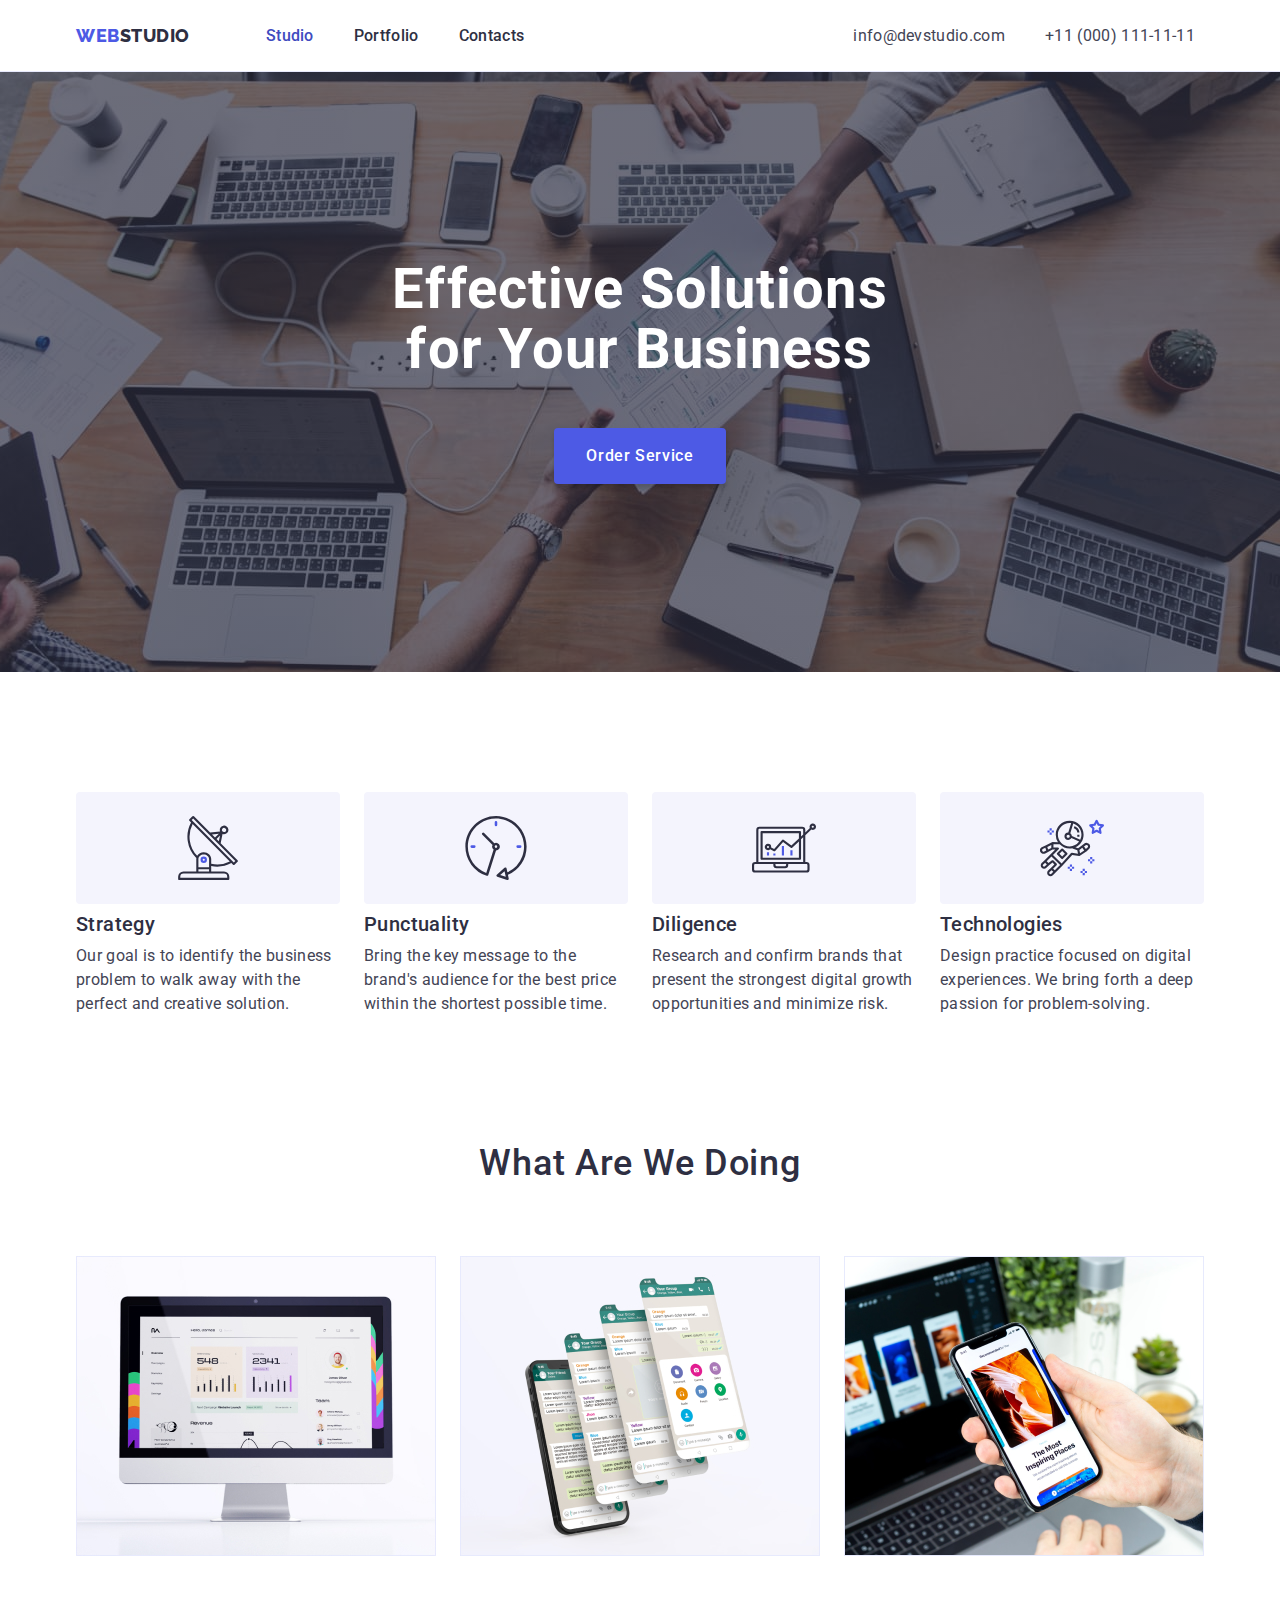
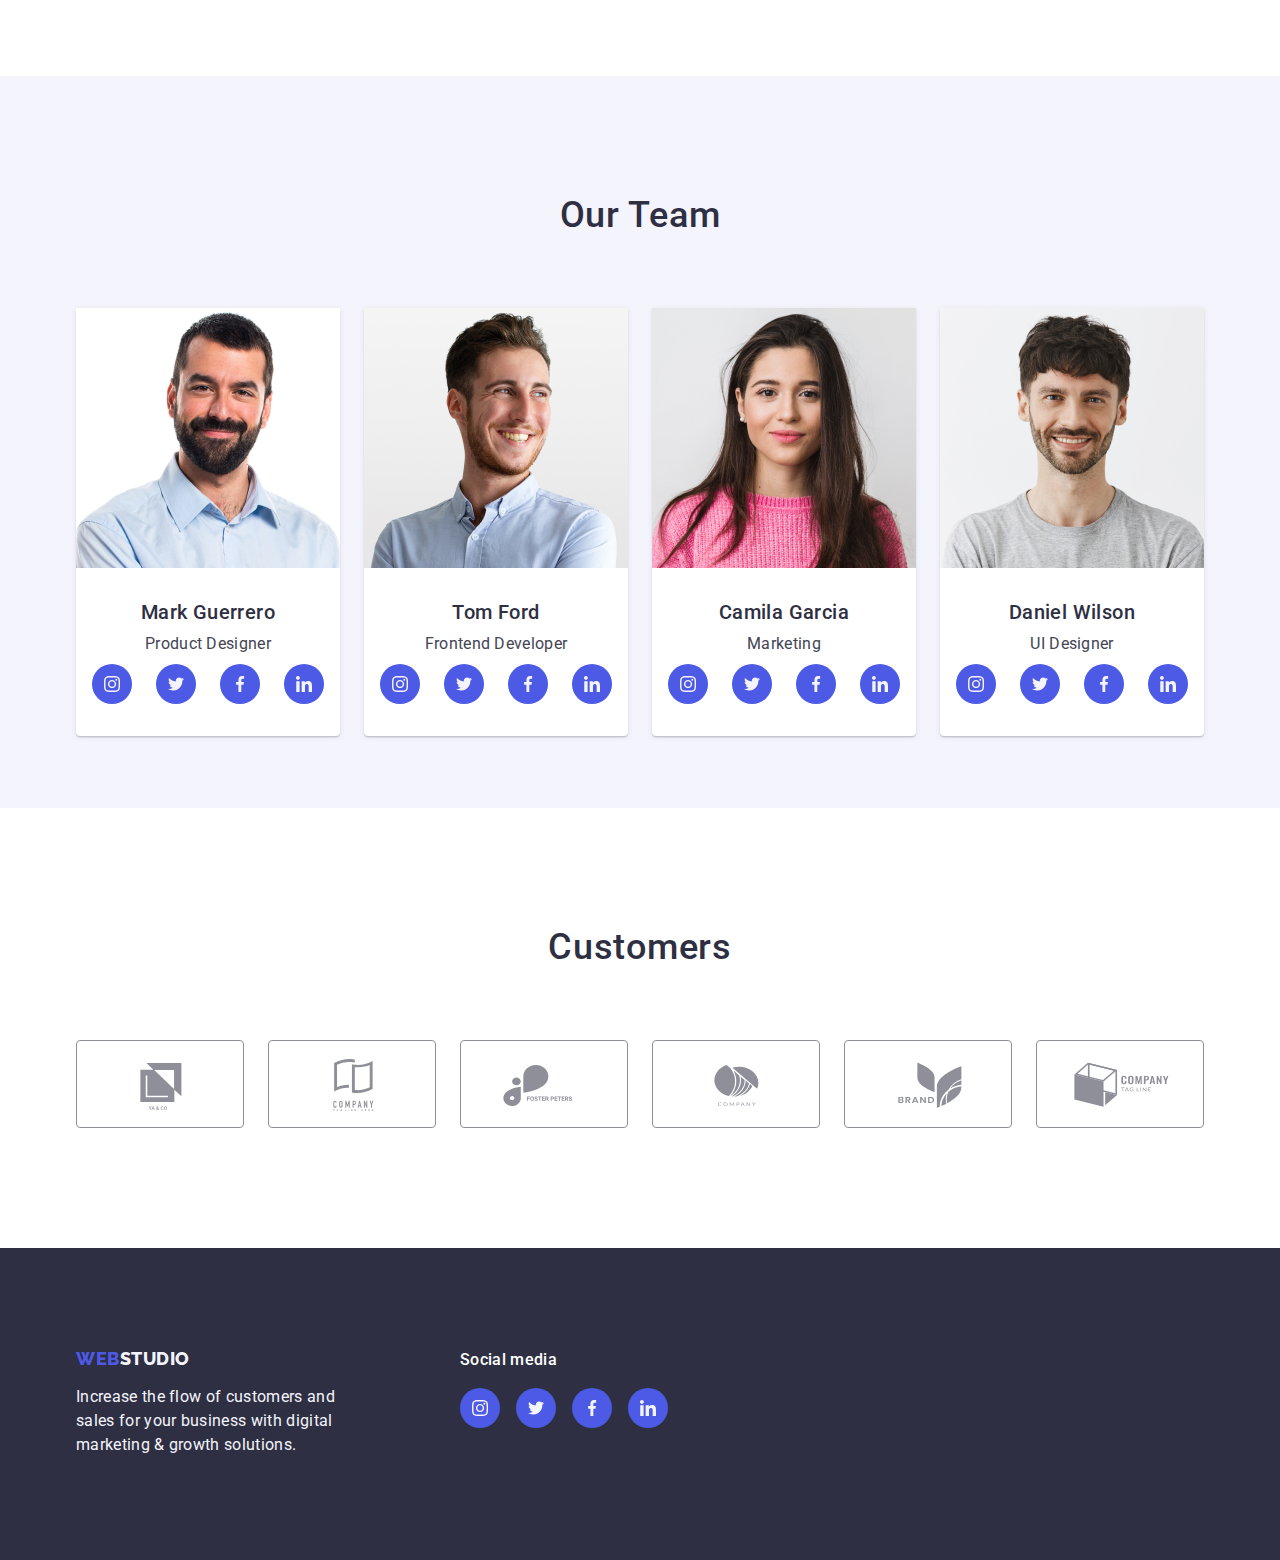
==== commit 4431bcf7: "finale touch" ====
--- a/index.html
+++ b/index.html
@@ -25,17 +25,13 @@
           >
           <ul class="list navigation">
             <li>
-              <a class="nav_link link page-indication" href="./index.html"
-                >Studio</a
-              >
+              <a class="nav_link link first-menu" href="./index.html">Studio</a>
             </li>
             <li>
-              <a class="nav_link link page-indication" href="./portfolio.html"
-                >Portfolio</a
-              >
+              <a class="nav_link link" href="./portfolio.html">Portfolio</a>
             </li>
             <li>
-              <a class="nav_link link page-indication" href="">Contacts</a>
+              <a class="nav_link link" href="">Contacts</a>
             </li>
           </ul>
         </nav>
--- a/css/styles.css
+++ b/css/styles.css
@@ -527,6 +527,7 @@
 .modal-close-button:hover {
   background-color: var(--Pressed_state-color);
   border: none;
+  fill: #ffffff;
   background-color: var(--Pressed_state-color);
   border: none;
 }
@@ -579,7 +580,7 @@
   letter-spacing: 0.02em;
   color: var(--Accent-color);
   padding: 40px 32px;
-  background-color: var(--Primary_Brand-color);
+  background-color: var(--Light-color);
   height: 100%;
   width: 100%;
   transform: translateY(100%);
@@ -593,3 +594,18 @@
 .product-link:focus .product-sliding-widnow {
   transform: translateY(0%);
 }
+.first-menu {
+  position: relative;
+  color: var(--Pressed_state-color);
+  transition: 250ms cubic-bezier(0.4, 0, 0.2, 1);
+}
+
+.first-menu::after {
+  content: "";
+  position: absolute;
+  left: 0;
+  bottom: -1px;
+  height: 4px;
+  background-color: var(--Pressed_state-color);
+  border: 2px;
+}
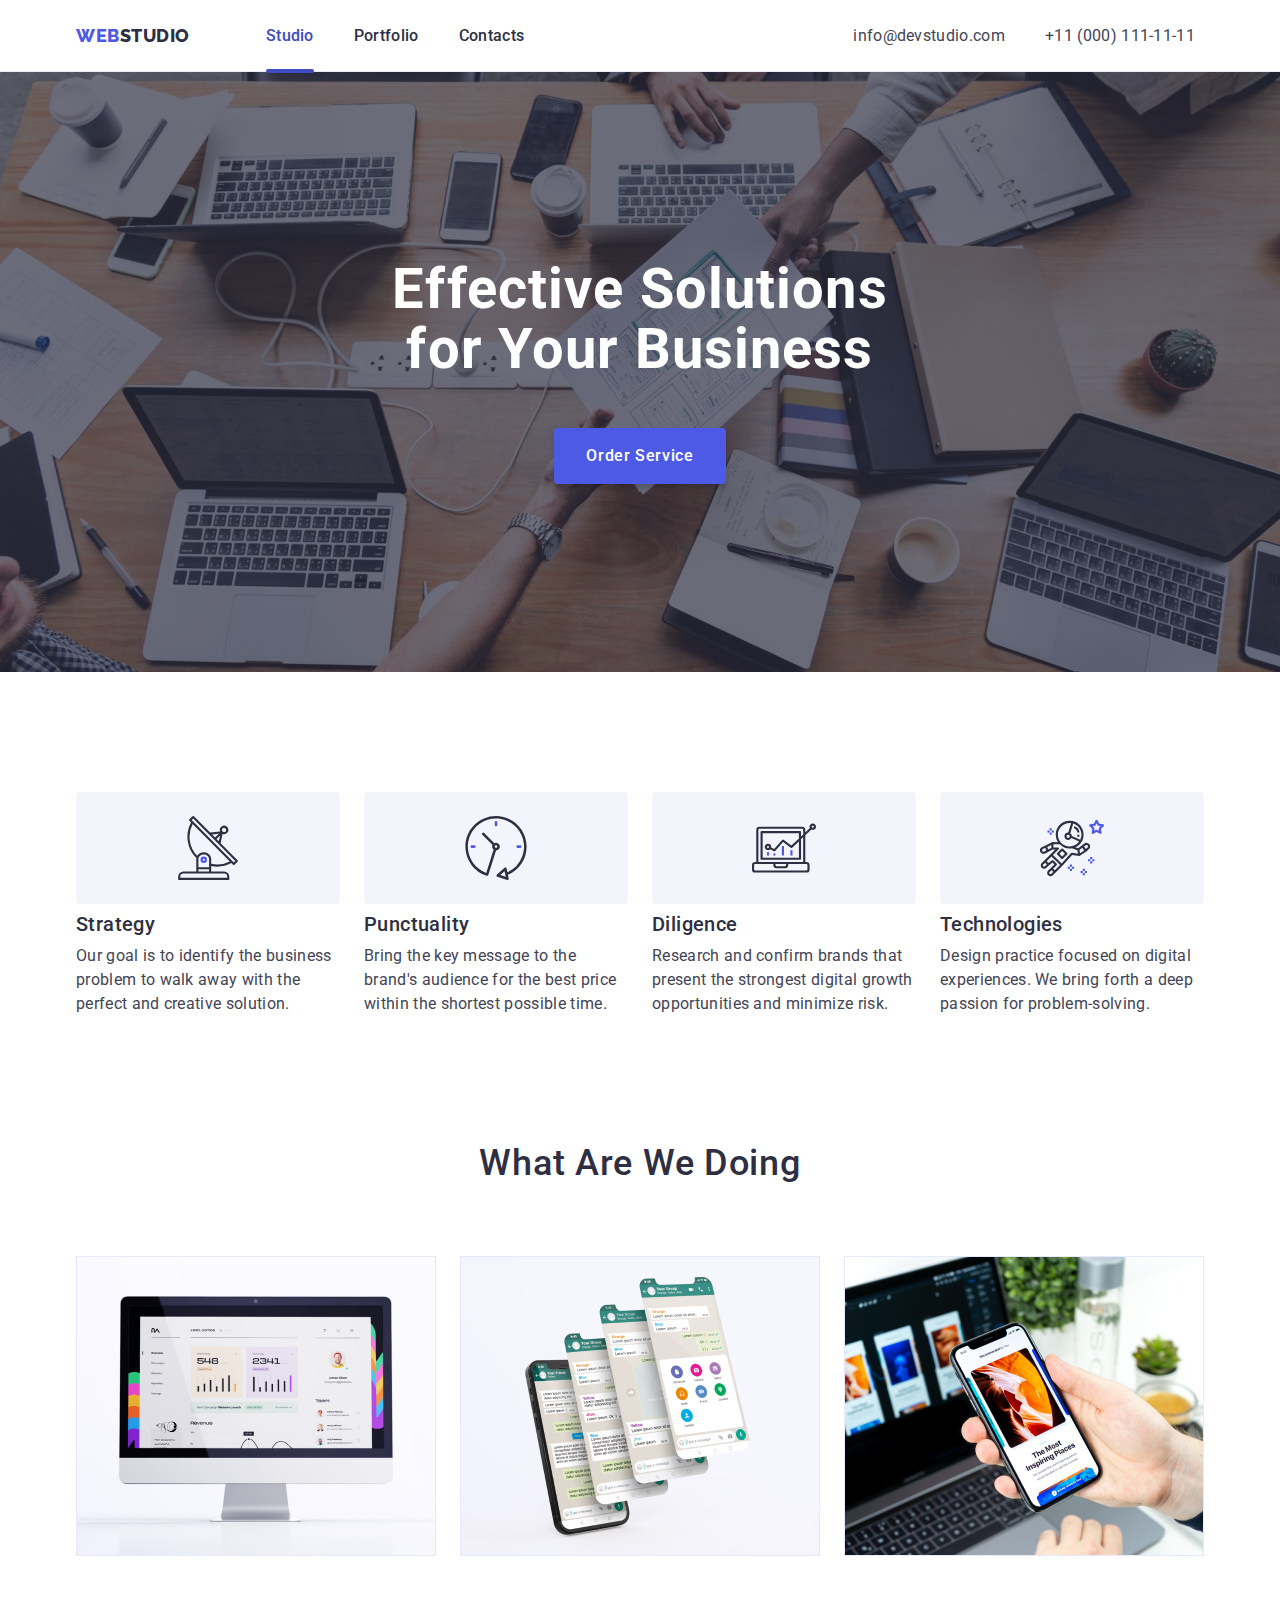
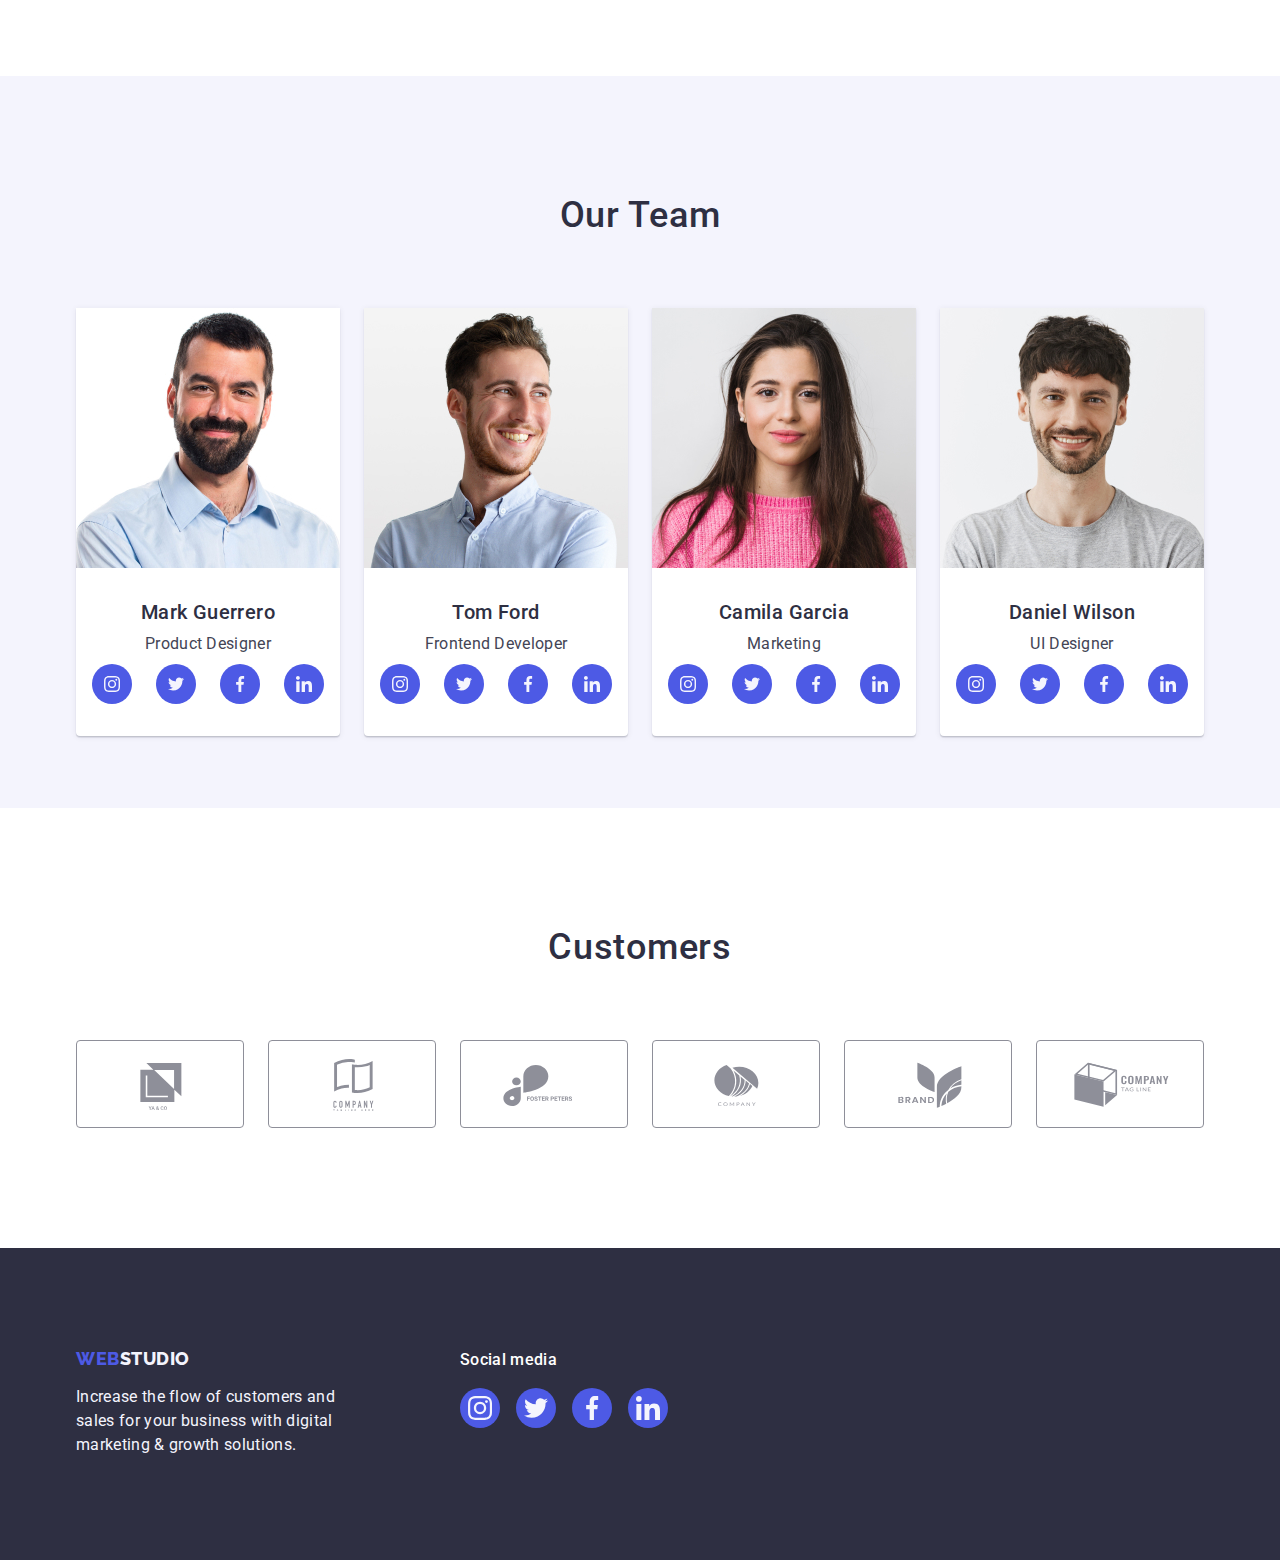
==== commit 3c88bf1c: "Fixing footer icons and menu display" ====
--- a/index.html
+++ b/index.html
@@ -25,13 +25,17 @@
           >
           <ul class="list navigation">
             <li>
-              <a class="nav_link link first-menu" href="./index.html">Studio</a>
+              <a class="nav_link link transition first-menu" href="./index.html"
+                >Studio</a
+              >
             </li>
             <li>
-              <a class="nav_link link" href="./portfolio.html">Portfolio</a>
+              <a class="nav_link link transition" href="./portfolio.html"
+                >Portfolio</a
+              >
             </li>
             <li>
-              <a class="nav_link link" href="">Contacts</a>
+              <a class="nav_link link transition" href="">Contacts</a>
             </li>
           </ul>
         </nav>
@@ -430,28 +434,28 @@
           <ul class="list social-network-links footer-links">
             <li class="social-network-item">
               <a class="link footer-link-hover button-transition" href="">
-                <svg class="social-network-svg" width="24" height="24">
+                <svg class="social-network-footer-svg" width="24" height="24">
                   <use href="./images/icons.svg#icon-instagram"></use>
                 </svg>
               </a>
             </li>
             <li class="social-network-item">
               <a class="link footer-link-hover button-transition" href="">
-                <svg class="social-network-svg" width="24" height="24">
+                <svg class="social-network-footer-svg" width="24" height="24">
                   <use href="./images/icons.svg#icon-twitter"></use>
                 </svg>
               </a>
             </li>
             <li class="social-network-item">
               <a class="link footer-link-hover button-transition" href="">
-                <svg class="social-network-svg" width="24" height="24">
+                <svg class="social-network-footer-svg" width="24" height="24">
                   <use href="./images/icons.svg#icon-facebook"></use>
                 </svg>
               </a>
             </li>
             <li class="social-network-item">
               <a class="link footer-link-hover button-transition" href="">
-                <svg class="social-network-svg" width="24" height="24">
+                <svg class="social-network-footer-svg" width="24" height="24">
                   <use href="./images/icons.svg#icon-linkedin"></use>
                 </svg>
               </a>
--- a/css/styles.css
+++ b/css/styles.css
@@ -95,6 +95,7 @@
   letter-spacing: 0.02em;
   color: var(--Dark-color);
   padding: 24px 0 24px;
+  display: inline-block;
 }
 .navigation {
   list-style: none;
@@ -109,6 +110,8 @@
   line-height: 150%;
   letter-spacing: 0.02em;
   color: var(--Text-color);
+  display: inline-block;
+  padding: 24px 0 24px;
 }
 .contact:hover {
   color: var(--Pressed_state-color);
@@ -392,6 +395,9 @@
   height: 16px;
   fill: #f4f4fd;
 }
+.social-network-footer-svg {
+  fill: #f4f4fd;
+}
 .section-customers {
   padding-top: 120px;
   margin: 0 auto;
@@ -578,9 +584,9 @@
   font-size: 16px;
   line-height: 1.5;
   letter-spacing: 0.02em;
-  color: var(--Accent-color);
+  color: var(--Light-color);
   padding: 40px 32px;
-  background-color: var(--Light-color);
+  background-color: var(--Primary_Brand-color);
   height: 100%;
   width: 100%;
   transform: translateY(100%);
@@ -597,7 +603,6 @@
 .first-menu {
   position: relative;
   color: var(--Pressed_state-color);
-  transition: 250ms cubic-bezier(0.4, 0, 0.2, 1);
 }
 
 .first-menu::after {
@@ -607,5 +612,6 @@
   bottom: -1px;
   height: 4px;
   background-color: var(--Pressed_state-color);
-  border: 2px;
-}
+  border-radius: 2px;
+  width: 100%;
+}
